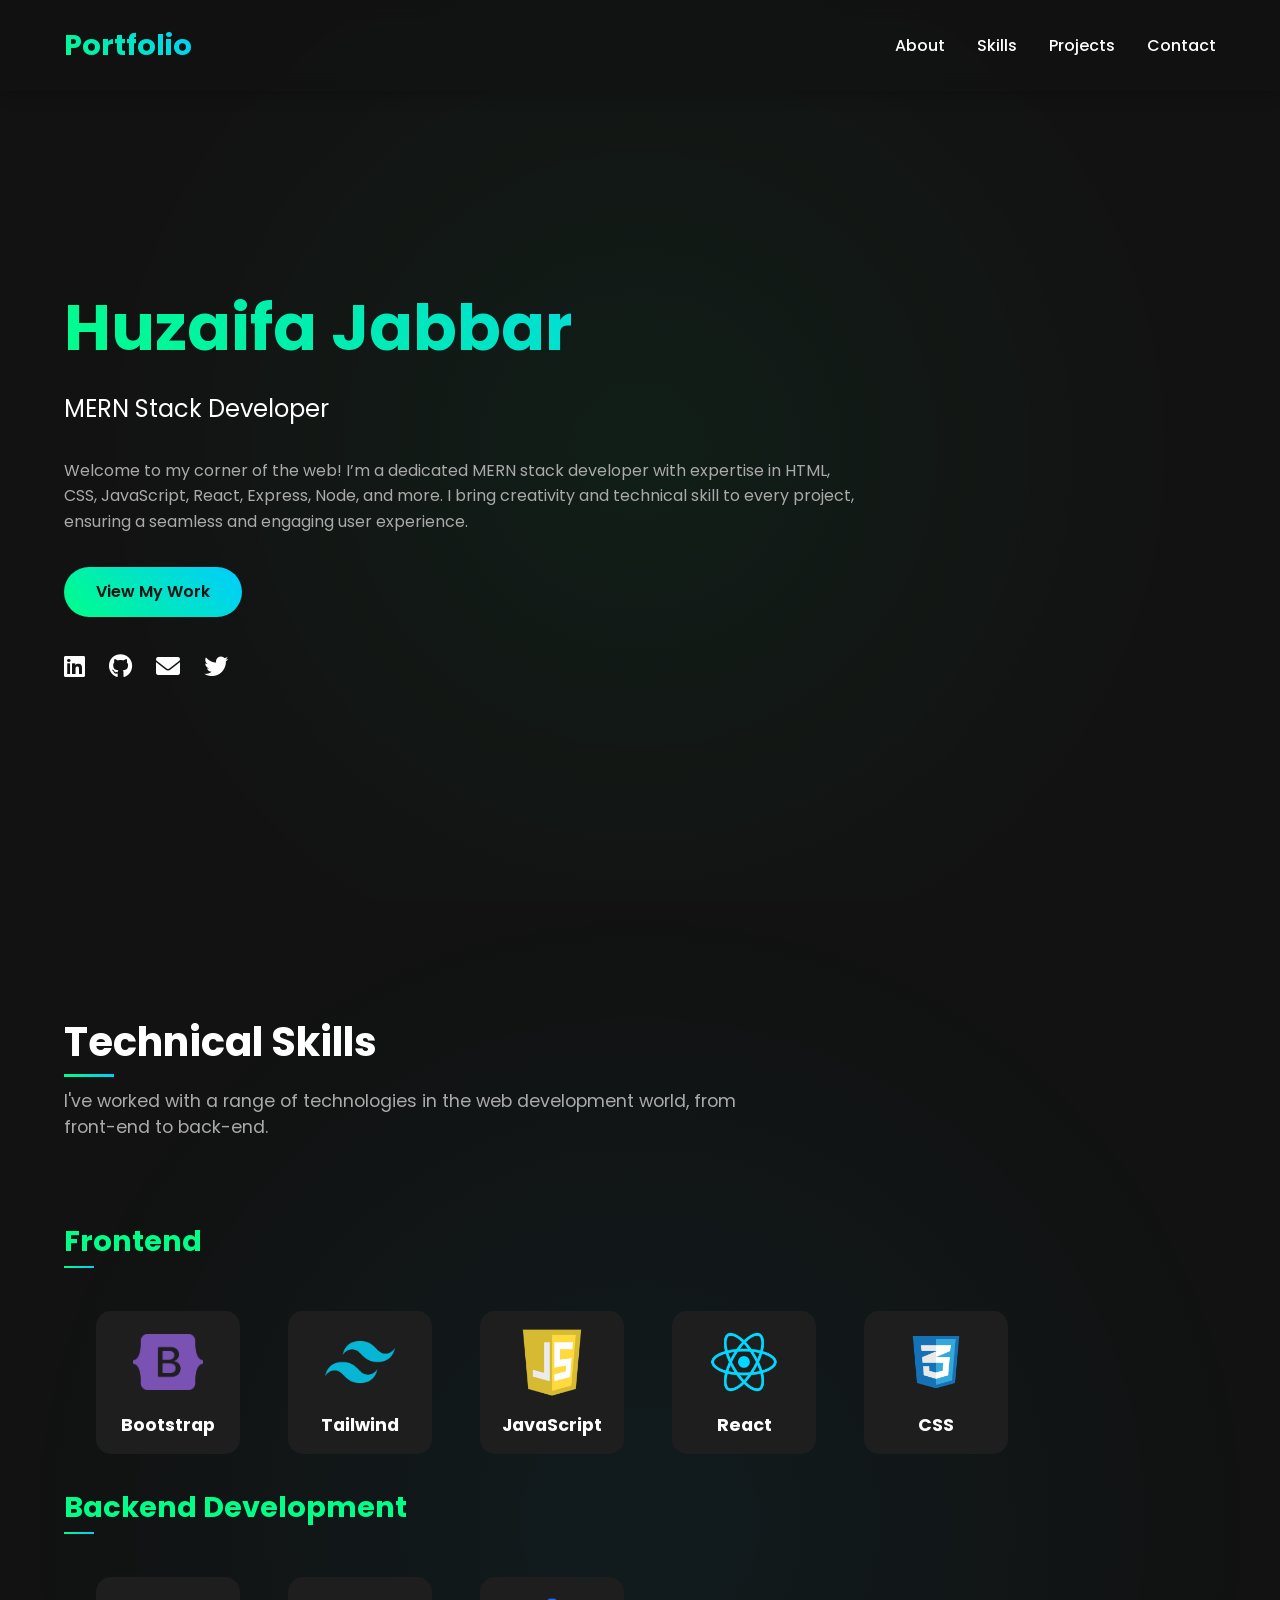
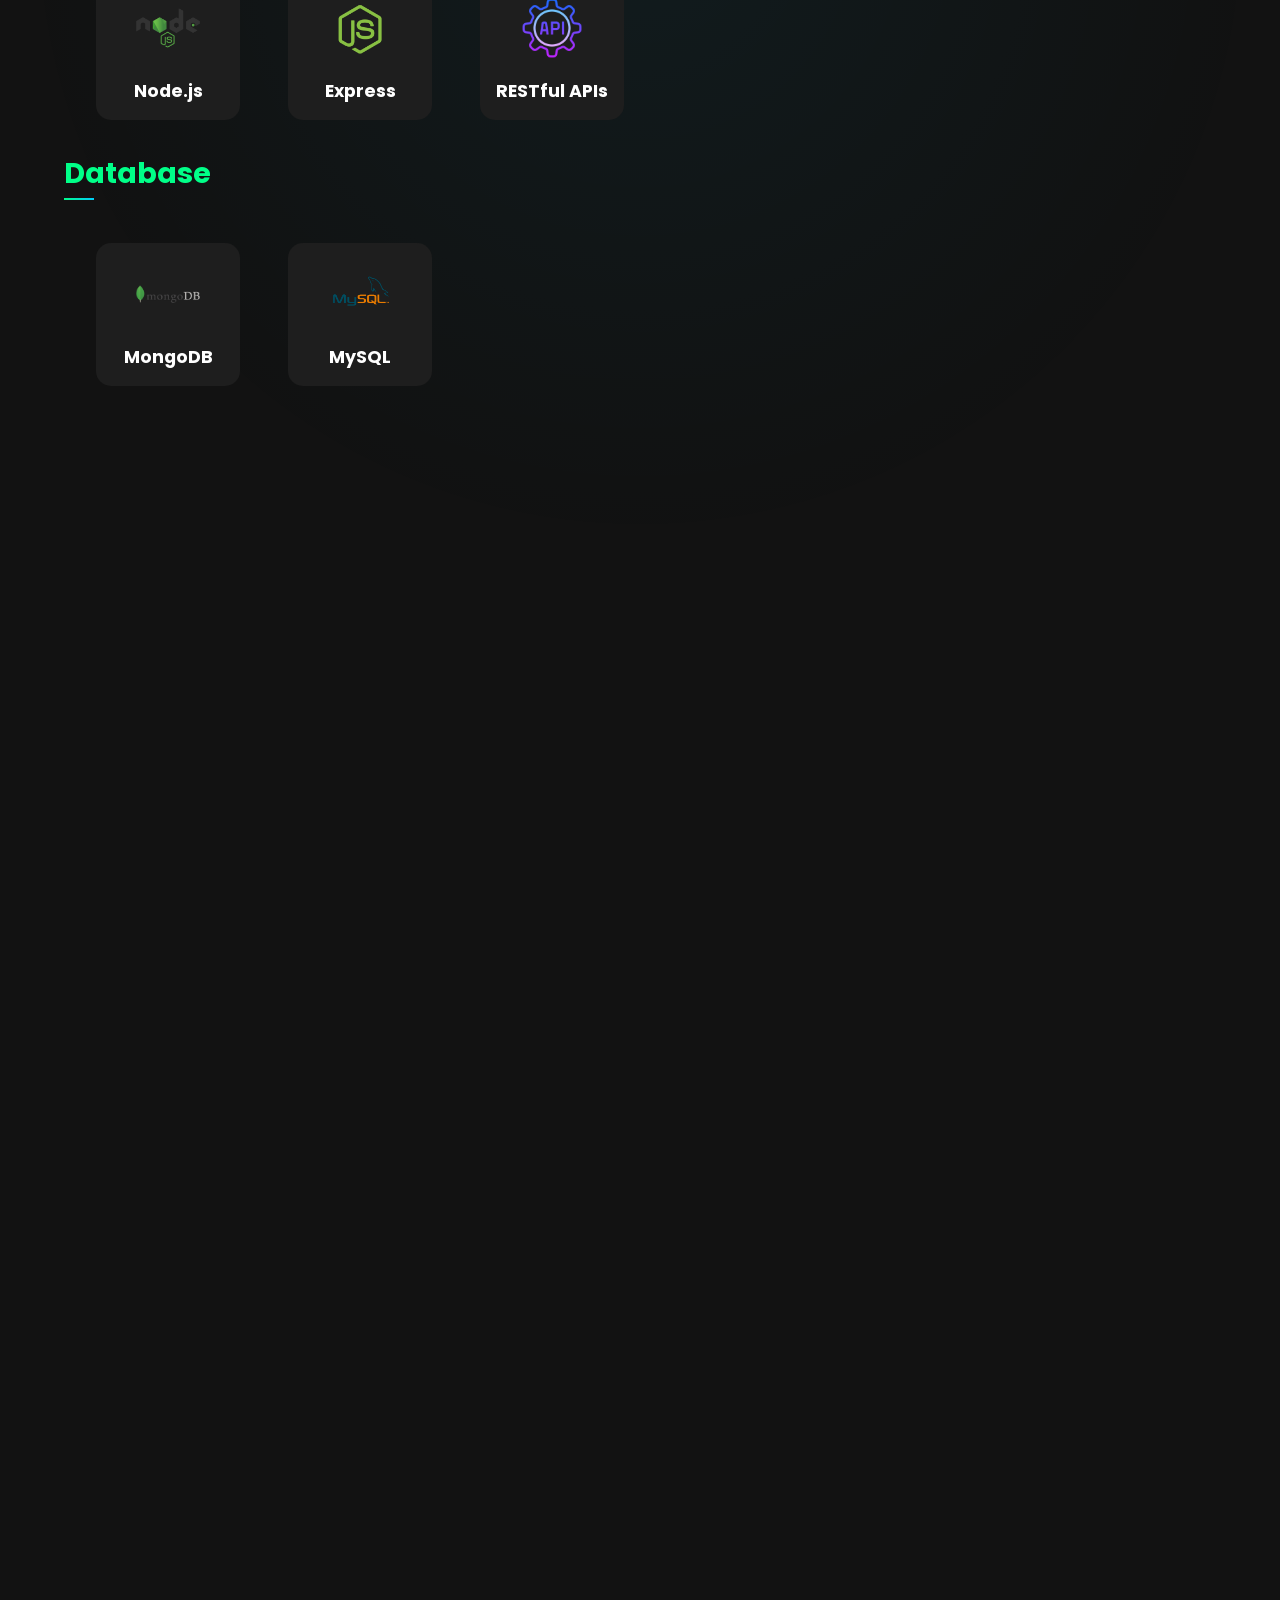
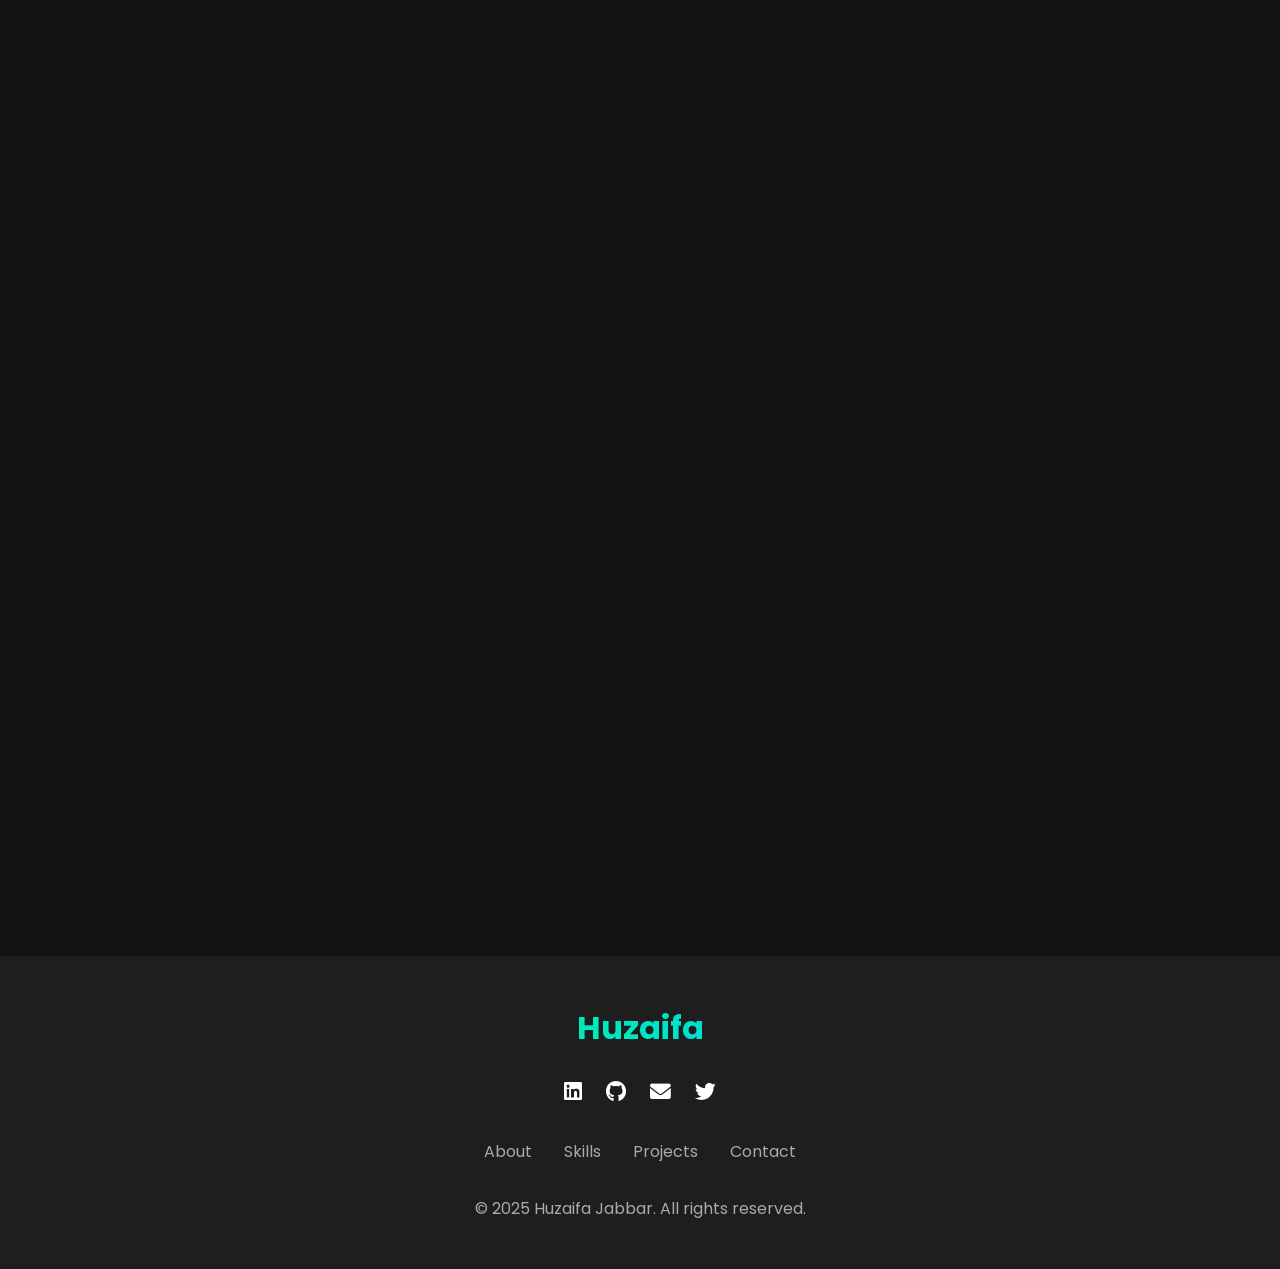
==== index.html @ cfa9f879 "Minor changes" ====
<!DOCTYPE html>
<html lang="en">
<head>
    <meta charset="UTF-8">
    <meta name="viewport" content="width=device-width, initial-scale=1.0">
    <title>Huzaifa Jabbar - Full Stack Developer</title>
    <link rel="stylesheet" href="style.css">
    <link href="https://fonts.googleapis.com/css2?family=Poppins:wght@300;400;500;600;700&display=swap" rel="stylesheet">
    <link rel="stylesheet" href="https://cdnjs.cloudflare.com/ajax/libs/font-awesome/6.0.0/css/all.min.css">

</head>
<body>
    <nav>
        <div class="logo">Portfolio</div>
        <div class="nav-links">
            <a href="#about">About</a>
            <a href="#skills">Skills</a>
            <a href="#projects">Projects</a>
            <a href="#contact">Contact</a>
        </div>
        <div class="menu-btn">
            <i class="fas fa-bars"></i>
        </div>
    </nav>

    <section class="hero">
        <div class="hero-content">
            <h1>Huzaifa Jabbar</h1>
            <p class="hero-subtitle">MERN Stack Developer</p>
            <p class="hero-text">Welcome to my corner of the web! I’m a dedicated MERN stack developer with expertise in HTML, CSS, JavaScript, React, Express, Node, and more. I bring creativity and technical skill to every project, ensuring a seamless and engaging user experience.</p>
            <div class="hero-cta">
                <a href="#projects" class="btn">View My Work</a>
            </div>
            <div class="social-links">
                <a href="#" title="LinkedIn"><i class="fab fa-linkedin"></i></a>
                <a href="https://github.com/huzaifajabbar" target="_blank" title="GitHub"><i class="fab fa-github"></i></a>
                <a href="#" title="Email"><i class="fas fa-envelope"></i></a>
                <a href="#" title="Twitter"><i class="fab fa-twitter"></i></a>
            </div>
        </div>
    </section>

    <section id="skills" class="skills">
        <h2 class="section-title">Technical Skills</h2>
        <p class="section-subtitle">I've worked with a range of technologies in the web development world, from front-end to back-end.</p>
        
        <div class="skills-categories">
            <h3 class="category-title">Frontend</h3>
            <div class="skills-grid">
                <div class="skill-card">
                    <img src="bootstrap.png" alt="Bootstrap">
                    <h3>Bootstrap</h3>
                </div>
                <div class="skill-card">
                    <img alt="tailwind" src="tailwind.png">
                    <h3>Tailwind</h3>
                </div>
                <div class="skill-card">
                    <img src="javascript.png" alt="JavaScript">
                    <h3>JavaScript</h3>
                </div>
                <div class="skill-card">
                    <img src="pngwing.com.png">
                    <h3>React</h3>
                </div>
                <div class="skill-card">
                    <img src="CSS3.png" alt="CSS">
                    <h3>CSS</h3>
                </div>
            </div>

            <h3 class="category-title">Backend Development</h3>
            <div class="skills-grid">
                <div class="skill-card">
                    <img src="node.png" alt="Node.js">
                    <h3>Node.js</h3>
                </div>
                <div class="skill-card">
                    <img src="express.png" alt="Express" >
                    <h3>Express</h3>
                </div>
                <div class="skill-card">
                    <img src="rest.png" alt="RESTful APIs" >
                    <h3>RESTful APIs</h3>
                </div>
            </div>

            <h3 class="category-title">Database</h3>
            <div class="skills-grid">
                <div class="skill-card">
                    <img src="mongo.png" alt="MongoDB">
                    <h3>MongoDB</h3>
                </div>
                <div class="skill-card">
                    <img src="mysql.png" alt="MySQL" >
                    <h3>MySQL</h3>
                </div>
            </div>
        </div>
    </section>

    <section id="projects" class="projects">
        <h2 class="section-title">Featured Projects</h2>
        <p class="section-subtitle">These are some of my favorite projects that showcase my skills and passion for web development.</p>
        
        <div class="projects-grid">
            <!-- Project 1 -->
            <div class="project-card">
                <div class="project-img">
                    <img src="wanderlust.JPG">
                </div>
                <div class="project-info">
                    <h3 class="project-title">House renting platform</h3>
                    <p class="project-description">A full-featured house listing and renting platform with user authentication, catalog, and maps integration.
                        (The server might take a minute to start on first visit)</p>
                    <div class="tech-stack">
                        <span class="tech-badge">EJS</span>
                        <span class="tech-badge">Node.js</span>
                        <span class="tech-badge">Express</span>
                        <span class="tech-badge">MongoDB</span>
                    </div>
                    <div class="project-links">
                        <a href="https://wanderlust-9s6r.onrender.com/" title="View Live"><i class="fas fa-external-link-alt"></i> Live</a>
                        <a href="https://github.com/huzaifajabbar/listing_website" title="View Code"><i class="fab fa-github"></i> Code</a>
                    </div>
                </div>
            </div>
            
            <!-- Project 2 -->
            <div class="project-card">
                <div class="project-img">
                    <img src="/api/placeholder/400/220" alt="Project 2">
                </div>
                <div class="project-info">
                    <h3 class="project-title">Task Management App</h3>
                    <p class="project-description">A collaborative task management application with real-time updates and user permission system.</p>
                    <div class="tech-stack">
                        <span class="tech-badge">React</span>
                        <span class="tech-badge">Node.js</span>
                        <span class="tech-badge">Express</span>
                        <span class="tech-badge">MySQL</span>
                    </div>
                    <div class="project-links">
                        <a href="#" title="View Live"><i class="fas fa-external-link-alt"></i> Live</a>
                        <a href="#" title="View Code"><i class="fab fa-github"></i> Code</a>
                    </div>
                </div>

            </div>
            
            <!-- Project 3 -->
            <div class="project-card">
                <div class="project-img">
                    <img src="/api/placeholder/400/220" alt="Project 3">
                </div>
                <div class="project-info">
                    <h3 class="project-title">Blog Platform</h3>
                    <p class="project-description">A content management system for bloggers with markdown support and image optimization.</p>
                    <div class="tech-stack">
                        <span class="tech-badge">JavaScript</span>
                        <span class="tech-badge">Express</span>
                        <span class="tech-badge">MongoDB</span>
                        <span class="tech-badge">EJS</span>
                    </div>
                    <div class="project-links">
                        <a href="#" title="View Live"><i class="fas fa-external-link-alt"></i> Live</a>
                        <a href="#" title="View Code"><i class="fab fa-github"></i> Code</a>
                    </div>
                </div>
            </div>
        </div>
    </section>

    <section id="contact" class="contact">
        <h2 class="section-title">Get In Touch</h2>
        <p class="section-subtitle">Feel free to reach out for collaborations, opportunities, or just a friendly chat.</p>
        
        <div class="contact-container">
            <div class="contact-form">
                <form>
                    <div class="form-group">
                        <label for="name" class="form-label">Name</label>
                        <input type="text" id="name" class="form-input" placeholder="Your Name">
                    </div>
                    <div class="form-group">
                        <label for="email" class="form-label">Email</label>
                        <input type="email" id="email" class="form-input" placeholder="Your Email">
                    </div>
                    <div class="form-group">
                        <label for="subject" class="form-label">Subject</label>
                        <input type="text" id="subject" class="form-input" placeholder="Subject">
                    </div>
                    <div class="form-group">
                        <label for="message" class="form-label">Message</label>
                        <textarea id="message" class="form-textarea" placeholder="Your Message"></textarea>
                    </div>
                    <button type="submit" class="btn">Send Message</button>
                </form>
            </div>
            
            <div class="contact-info">
                <div class="contact-item">
                    <div class="contact-icon">
                        <i class="fas fa-envelope"></i>
                    </div>
                    <div class="contact-text">
                        <h3>Email</h3>
                        <p>huzaifa.jabbar550@gmail.com</p>
                    </div>
                </div>
                <div class="contact-item">
                    <div class="contact-icon">
                        <i class="fas fa-phone"></i>
                    </div>
                    <div class="contact-text">
                        <h3>Phone</h3>
                        <p>+92 307-069-8151</p>
                    </div>
                </div>
                <div class="contact-item">
                    <div class="contact-icon">
                        <i class="fas fa-map-marker-alt"></i>
                    </div>
                    <div class="contact-text">
                        <h3>Location</h3>
                        <p>Faisalabad, Pakistan</p>
                    </div>
                </div>
            </div>
        </div>
    </section>

    <footer class="footer">
        <div class="footer-content">
            <div class="footer-logo">Huzaifa</div>
            <div class="footer-social">
                <a href="#" title="LinkedIn"><i class="fab fa-linkedin"></i></a>
                <a href="#" title="GitHub"><i class="fab fa-github"></i></a>
                <a href="#" title="Email"><i class="fas fa-envelope"></i></a>
                <a href="#" title="Twitter"><i class="fab fa-twitter"></i></a>
            </div>
            <div class="footer-nav">
                <a href="#about">About</a>
                <a href="#skills">Skills</a>
                <a href="#projects">Projects</a>
                <a href="#contact">Contact</a>
            </div>
            <p class="footer-text">&copy; 2025 Huzaifa Jabbar. All rights reserved.</p>
        </div>
    </footer>

    <div class="scroll-up">
        <i class="fas fa-arrow-up"></i>
    </div>

    <script>
        // Mobile menu toggle
        const menuBtn = document.querySelector('.menu-btn');
        const navLinks = document.querySelector('.nav-links');
        
        menuBtn.addEventListener('click', () => {
            navLinks.classList.toggle('active');
        });

        // Scroll to section
        document.querySelectorAll('a[href^="#"]').forEach(anchor => {
            anchor.addEventListener('click', function(e) {
                e.preventDefault();
                navLinks.classList.remove('active');
                
                const targetId = this.getAttribute('href');
                const targetSection = document.querySelector(targetId);
                
                if (targetSection) {
                    window.scrollTo({
                        top: targetSection.offsetTop - 80,
                        behavior: 'smooth'
                    });
                }
            });
        });

        // Scroll up button
        const scrollUpBtn = document.querySelector('.scroll-up');
        
        window.addEventListener('scroll', () => {
            if (window.pageYOffset > 300) {
                scrollUpBtn.classList.add('active');
            } else {
                scrollUpBtn.classList.remove('active');
            }
        });
        
        scrollUpBtn.addEventListener('click', () => {
            window.scrollTo({
                top: 0,
                behavior: 'smooth'
            });
        });

        // Section animations on scroll
        const sections = document.querySelectorAll('section');
        
        const observerOptions = {
            root: null,
            rootMargin: '0px',
            threshold: 0.1
        };
        
        const observer = new IntersectionObserver((entries, observer) => {
            entries.forEach(entry => {
                if (entry.isIntersecting) {
                    entry.target.classList.add('visible');
                }
            });
        }, observerOptions);
        
        sections.forEach(section => {
            observer.observe(section);
        });

        // Skill card animations
        const skillCards = document.querySelectorAll('.skill-card');
        
        skillCards.forEach((card, index) => {
            card.style.animationDelay = `${index * 0.1}s`;
        });

        // Replace placeholder images with actual skill icons
        // This would be implemented when deployed with actual icon URLs
        document.querySelectorAll('.skill-card img').forEach(img => {
            if (img.dataset.src) {
                const dataSrc = img.dataset.src;
                // In a real implementation, you would uncomment the line below
                // img.src = dataSrc;
            }
        });

        // Form submission handling
        const contactForm = document.querySelector('.contact-form form');
        
        if (contactForm) {
            contactForm.addEventListener('submit', function(e) {
                e.preventDefault();
                
                // Form validation and submission logic would go here
                alert('Thank you for your message! I will get back to you soon.');
                contactForm.reset();
            });
        }
    </script>
</body>
</html>
---- style.css ----
* {
    margin: 0;
    padding: 0;
    box-sizing: border-box;
    font-family: 'Poppins', sans-serif;
}

:root {
    --primary-color: #121212;
    --secondary-color: #1e1e1e;
    --accent-color: #00ff88;
    --secondary-accent: #00ccff;
    --text-color: #ffffff;
    --text-secondary: #aaaaaa;
}

body {
    background-color: var(--primary-color);
    color: var(--text-color);
    overflow-x: hidden;
}

section {
    opacity: 0;
    transform: translateY(30px);
    transition: opacity 0.8s ease, transform 0.8s ease;
}

section.visible {
    opacity: 1;
    transform: translateY(0);
}

.section-title {
    font-size: 2.5rem;
    margin-bottom: 1rem;
    position: relative;
    display: inline-block;
}

.section-title::after {
    content: '';
    position: absolute;
    left: 0;
    bottom: -5px;
    width: 50px;
    height: 3px;
    background: linear-gradient(45deg, var(--accent-color), var(--secondary-accent));
    transition: width 0.3s ease;
}

.section-title:hover::after {
    width: 100%;
}

.section-subtitle {
    color: var(--text-secondary);
    font-size: 1.1rem;
    margin-bottom: 3rem;
    max-width: 700px;
}

/* Navigation */
nav {
    padding: 1.5rem 5%;
    position: fixed;
    width: 100%;
    background: rgba(18, 18, 18, 0.95);
    backdrop-filter: blur(10px);
    z-index: 1000;
    display: flex;
    justify-content: space-between;
    align-items: center;
    box-shadow: 0 4px 15px rgba(0, 0, 0, 0.2);
}

.logo {
    font-size: 1.8rem;
    font-weight: 700;
    background: linear-gradient(45deg, var(--accent-color), var(--secondary-accent));
    -webkit-background-clip: text;
    -webkit-text-fill-color: transparent;
    cursor: pointer;
}

.nav-links {
    display: flex;
    gap: 2rem;
}

.nav-links a {
    color: var(--text-color);
    text-decoration: none;
    font-weight: 500;
    position: relative;
    transition: color 0.3s ease;
}

.nav-links a::after {
    content: '';
    position: absolute;
    width: 0;
    height: 2px;
    bottom: -5px;
    left: 0;
    background: linear-gradient(45deg, var(--accent-color), var(--secondary-accent));
    transition: width 0.3s ease;
}

.nav-links a:hover {
    color: var(--accent-color);
}

.nav-links a:hover::after {
    width: 100%;
}

.menu-btn {
    display: none;
    font-size: 1.5rem;
    cursor: pointer;
}

/* Hero Section */
.hero {
    min-height: 100vh;
    padding: 8rem 5% 4rem;
    display: flex;
    align-items: center;
    background: radial-gradient(circle at 50% 50%, rgba(0, 255, 136, 0.05), transparent 70%);
}

.hero-content {
    max-width: 800px;
}

.hero h1 {
    font-size: 4rem;
    margin-bottom: 1rem;
    background: linear-gradient(45deg, var(--accent-color), var(--secondary-accent));
    -webkit-background-clip: text;
    -webkit-text-fill-color: transparent;
    animation: fadeIn 1s ease forwards, slideUp 1s ease forwards;
}

.hero-subtitle {
    font-size: 1.5rem;
    margin-bottom: 2rem;
    opacity: 0;
    animation: fadeIn 1s ease forwards 0.5s, slideUp 1s ease forwards 0.5s;
}

.hero-text {
    margin-bottom: 2rem;
    line-height: 1.6;
    color: var(--text-secondary);
    opacity: 0;
    animation: fadeIn 1s ease forwards 1s, slideUp 1s ease forwards 1s;
}

.social-links {
    display: flex;
    gap: 1.5rem;
    margin-top: 2rem;
    opacity: 0;
    animation: fadeIn 1s ease forwards 1.5s, slideUp 1s ease forwards 1.5s;
}

.social-links a {
    color: var(--text-color);
    font-size: 1.5rem;
    transition: transform 0.3s ease, color 0.3s ease;
}

.social-links a:hover {
    color: var(--accent-color);
    transform: translateY(-5px);
}

.hero-cta {
    margin-top: 2rem;
    opacity: 0;
    animation: fadeIn 1s ease forwards 2s, slideUp 1s ease forwards 2s;
}

.btn {
    padding: 0.8rem 2rem;
    background: linear-gradient(45deg, var(--accent-color), var(--secondary-accent));
    border: none;
    border-radius: 30px;
    color: var(--primary-color);
    font-weight: 600;
    cursor: pointer;
    text-decoration: none;
    display: inline-block;
    transition: transform 0.3s ease, box-shadow 0.3s ease;
}

.btn:hover {
    transform: translateY(-5px);
    box-shadow: 0 10px 20px rgba(0, 255, 136, 0.3);
}

/* Skills Section */
.skills {
    padding: 7rem 5%;
    background: radial-gradient(circle at 50% 50%, rgba(0, 204, 255, 0.05), transparent 70%);
}

.skills-categories {
    margin-bottom: 3rem;
}

.category-title {
    font-size: 1.8rem;
    margin: 2rem 0 1.5rem;
    color: var(--accent-color);
    position: relative;
    display: inline-block;
}

.category-title::after {
    content: '';
    position: absolute;
    left: 0;
    bottom: -5px;
    width: 30px;
    height: 2px;
    background: linear-gradient(45deg, var(--accent-color), var(--secondary-accent));
    transition: width 0.3s ease;
}

.category-title:hover::after {
    width: 100%;
}

.skills-grid {
    display: flex;
    flex-wrap: wrap;
    gap: 1rem;
    margin-top: 1.5rem;
}


.skill-card {
    background: var(--secondary-color);
    padding: 1rem;
    border-radius: 15px;
    text-align: center;
    transition: transform 0.5s ease, box-shadow 0.5s ease;
    position: relative;
    overflow: hidden;
    width: 9rem;
    margin-left: 2rem;
}

.skill-card::before {
    content: '';
    position: absolute;
    top: 0;
    left: 0;
    width: 100%;
    height: 100%;
    background: linear-gradient(45deg, rgba(0, 255, 136, 0.15), rgba(0, 204, 255, 0.15));
    opacity: 0;
    transition: opacity 0.5s ease;
    z-index: 1;
}

.skill-card:hover {
    transform: translateY(-10px);
    box-shadow: 0 15px 30px rgba(0, 0, 0, 0.3);
}

.skill-card:hover::before {
    opacity: 1;
}

.skill-card img {
    width: 70px;
    height: 70px;
    object-fit: contain;
    transition: all 0.5s ease;
    position: relative;
    z-index: 2;
}

.skill-card:hover img {
    transform: scale(1.2);
    filter: drop-shadow(0 0 10px rgba(0, 255, 136, 0.5));
}

.skill-card h3 {
    margin-top: 0.5rem;
    font-size: 1.1rem;
    position: relative;
    z-index: 2;
}

/* Projects Section */
.projects {
    padding: 7rem 5%;
    background: radial-gradient(circle at 50% 50%, rgba(0, 255, 136, 0.05), transparent 70%);
}

.projects-grid {
    display: grid;
    grid-template-columns: repeat(auto-fit, minmax(350px, 1fr));
    gap: 2.5rem;
    margin-top: 3rem;
}

.project-card {
    background: var(--secondary-color);
    border-radius: 15px;
    overflow: hidden;
    position: relative;
    transition: transform 0.5s ease, box-shadow 0.5s ease;
    height: 100%;
}

.project-card:hover {
    transform: translateY(-15px);
    box-shadow: 0 20px 40px rgba(0, 0, 0, 0.4);
}

.project-img {
    width: 100%;
    height: 220px;
    object-fit: cover;
    transition: transform 0.5s ease;
    position: relative;
    background-color: #333;
    display: flex;
    align-items: center;
    justify-content: center;
    overflow: hidden;
}

.project-img img {
    width: 100%;
    height: 100%;
    object-fit: cover;
    transition: transform 0.5s ease;
}

.project-card:hover .project-img img {
    transform: scale(1.1);
}

.project-info {
    padding: 1.8rem;
}

.project-title {
    font-size: 1.5rem;
    margin-bottom: 1rem;
    position: relative;
}

.project-title::after {
    content: '';
    position: absolute;
    left: 0;
    bottom: -5px;
    width: 30px;
    height: 2px;
    background: linear-gradient(45deg, var(--accent-color), var(--secondary-accent));
    transition: width 0.3s ease;
}

.project-card:hover .project-title::after {
    width: 100%;
}

.project-description {
    color: var(--text-secondary);
    margin-bottom: 1.5rem;
    line-height: 1.6;
}

.tech-stack {
    display: flex;
    flex-wrap: wrap;
    gap: 0.8rem;
    margin-top: 1.5rem;
}

.tech-badge {
    padding: 0.3rem 0.8rem;
    background: rgba(0, 255, 136, 0.1);
    border-radius: 20px;
    font-size: 0.8rem;
    color: var(--accent-color);
    transition: background 0.3s ease, transform 0.3s ease;
}

.tech-badge:hover {
    background: rgba(0, 255, 136, 0.2);
    transform: translateY(-3px);
}

.project-links {
    display: flex;
    gap: 1rem;
    margin-top: 1.5rem;
}

.project-links a {
    color: var(--text-color);
    text-decoration: none;
    font-size: 1.1rem;
    transition: color 0.3s ease, transform 0.3s ease;
}

.project-links a:hover {
    color: var(--accent-color);
    transform: translateY(-3px);
}

/* Contact Section */
.contact {
    padding: 7rem 5%;
    background: radial-gradient(circle at 50% 50%, rgba(0, 204, 255, 0.05), transparent 70%);
}

.contact-container {
    display: grid;
    grid-template-columns: repeat(auto-fit, minmax(300px, 1fr));
    gap: 3rem;
    margin-top: 3rem;
}

.contact-form {
    background: var(--secondary-color);
    padding: 2rem;
    border-radius: 15px;
    transition: transform 0.3s ease, box-shadow 0.3s ease;
}

.contact-form:hover {
    transform: translateY(-10px);
    box-shadow: 0 15px 30px rgba(0, 0, 0, 0.3);
}

.form-group {
    margin-bottom: 1.5rem;
}

.form-label {
    display: block;
    margin-bottom: 0.5rem;
    color: var(--text-secondary);
}

.form-input,
.form-textarea {
    width: 100%;
    padding: 0.8rem 1rem;
    background: rgba(255, 255, 255, 0.05);
    border: 1px solid rgba(255, 255, 255, 0.1);
    border-radius: 8px;
    color: var(--text-color);
    transition: border-color 0.3s ease, box-shadow 0.3s ease;
}

.form-input:focus,
.form-textarea:focus {
    outline: none;
    border-color: var(--accent-color);
    box-shadow: 0 0 0 2px rgba(0, 255, 136, 0.2);
}

.form-textarea {
    resize: vertical;
    min-height: 150px;
}

.contact-info {
    display: flex;
    flex-direction: column;
    gap: 2rem;
}

.contact-item {
    display: flex;
    align-items: flex-start;
    gap: 1.5rem;
    transition: transform 0.3s ease;
}

.contact-item:hover {
    transform: translateX(10px);
}

.contact-icon {
    width: 50px;
    height: 50px;
    background: var(--secondary-color);
    border-radius: 50%;
    display: flex;
    align-items: center;
    justify-content: center;
    transition: all 0.3s ease;
}

.contact-item:hover .contact-icon {
    background: linear-gradient(45deg, var(--accent-color), var(--secondary-accent));
    box-shadow: 0 0 20px rgba(0, 255, 136, 0.3);
}

.contact-icon i {
    font-size: 1.5rem;
    color: var(--text-color);
    transition: color 0.3s ease;
}

.contact-item:hover .contact-icon i {
    color: var(--primary-color);
}

.contact-text h3 {
    font-size: 1.3rem;
    margin-bottom: 0.5rem;
}

.contact-text p {
    color: var(--text-secondary);
}

/* Footer */
.footer {
    padding: 3rem 5%;
    background: var(--secondary-color);
    text-align: center;
}

.footer-content {
    max-width: 600px;
    margin: 0 auto;
}

.footer-logo {
    font-size: 2rem;
    font-weight: 700;
    background: linear-gradient(45deg, var(--accent-color), var(--secondary-accent));
    -webkit-background-clip: text;
    -webkit-text-fill-color: transparent;
    margin-bottom: 1.5rem;
}

.footer-social {
    display: flex;
    justify-content: center;
    gap: 1.5rem;
    margin-bottom: 2rem;
}

.footer-social a {
    color: var(--text-color);
    font-size: 1.3rem;
    transition: color 0.3s ease, transform 0.3s ease;
}

.footer-social a:hover {
    color: var(--accent-color);
    transform: translateY(-5px);
}

.footer-nav {
    display: flex;
    justify-content: center;
    gap: 2rem;
    margin-bottom: 2rem;
}

.footer-nav a {
    color: var(--text-secondary);
    text-decoration: none;
    transition: color 0.3s ease;
}

.footer-nav a:hover {
    color: var(--accent-color);
}

.footer-text {
    color: var(--text-secondary);
}

/* Overlay */
.overlay {
    position: fixed;
    top: 0;
    left: 0;
    width: 100%;
    height: 100%;
    background: rgba(0, 0, 0, 0.8);
    display: flex;
    align-items: center;
    justify-content: center;
    z-index: 2000;
    opacity: 0;
    pointer-events: none;
    transition: opacity 0.3s ease;
}

.overlay.active {
    opacity: 1;
    pointer-events: all;
}

.overlay-content {
    width: 90%;
    max-width: 900px;
    background: var(--secondary-color);
    border-radius: 15px;
    overflow: hidden;
    position: relative;
    transform: scale(0.9);
    transition: transform 0.3s ease;
}

.overlay.active .overlay-content {
    transform: scale(1);
}

.overlay-close {
    position: absolute;
    top: 15px;
    right: 15px;
    background: none;
    border: none;
    color: var(--text-color);
    font-size: 1.5rem;
    cursor: pointer;
    z-index: 1;
}

.overlay-close:hover {
    color: var(--accent-color);
}

/* Scroll up button */
.scroll-up {
    position: fixed;
    bottom: 30px;
    right: 30px;
    width: 50px;
    height: 50px;
    background: linear-gradient(45deg, var(--accent-color), var(--secondary-accent));
    border-radius: 50%;
    display: flex;
    align-items: center;
    justify-content: center;
    color: var(--primary-color);
    font-size: 1.5rem;
    cursor: pointer;
    z-index: 999;
    opacity: 0;
    pointer-events: none;
    transition: opacity 0.3s ease, transform 0.3s ease;
    box-shadow: 0 5px 15px rgba(0, 255, 136, 0.3);
}

.scroll-up.active {
    opacity: 1;
    pointer-events: all;
}

.scroll-up:hover {
    transform: translateY(-5px);
}

/* Animations */
@keyframes fadeIn {
    from { opacity: 0; }
    to { opacity: 1; }
}

@keyframes slideUp {
    from { transform: translateY(30px); }
    to { transform: translateY(0); }
}

@keyframes slideDown {
    from { transform: translateY(-30px); }
    to { transform: translateY(0); }
}

@keyframes slideLeft {
    from { transform: translateX(30px); }
    to { transform: translateX(0); }
}

@keyframes slideRight {
    from { transform: translateX(-30px); }
    to { transform: translateX(0); }
}

@keyframes scale {
    from { transform: scale(0.9); }
    to { transform: scale(1); }
}

@keyframes rotate {
    from { transform: rotate(0deg); }
    to { transform: rotate(360deg); }
}

/* Responsive Styles */
@media (max-width: 768px) {
    .nav-links {
        display: none;
        position: absolute;
        top: 80px;
        left: 0;
        width: 100%;
        background: var(--secondary-color);
        padding: 1.5rem;
        flex-direction: column;
        align-items: center;
        box-shadow: 0 10px 20px rgba(0, 0, 0, 0.2);
        transition: transform 0.3s ease, opacity 0.3s ease;
        transform: translateY(-10px);
        opacity: 0;
    }

    .nav-links.active {
        display: flex;
        transform: translateY(0);
        opacity: 1;
    }

    .menu-btn {
        display: block;
    }

    .hero h1 {
        font-size: 3rem;
    }

    .hero-subtitle {
        font-size: 1.2rem;
    }

    .section-title {
        font-size: 2rem;
    }

    .skills-grid {
        grid-template-columns: repeat(auto-fit, minmax(120px, 1fr));
    }

    .project-card {
        min-height: 400px;
    }
}

@media (max-width: 480px) {
    .hero h1 {
        font-size: 2.5rem;
    }

    .hero-subtitle {
        font-size: 1rem;
    }

    .section-title {
        font-size: 1.8rem;
    }

    .skills-grid {
        grid-template-columns: repeat(auto-fit, minmax(100px, 1fr));
    }

    .project-img {
        height: 180px;
    }

    .project-title {
        font-size: 1.3rem;
    }

    .contact-item {
        flex-direction: column;
        align-items: flex-start;
    }
}
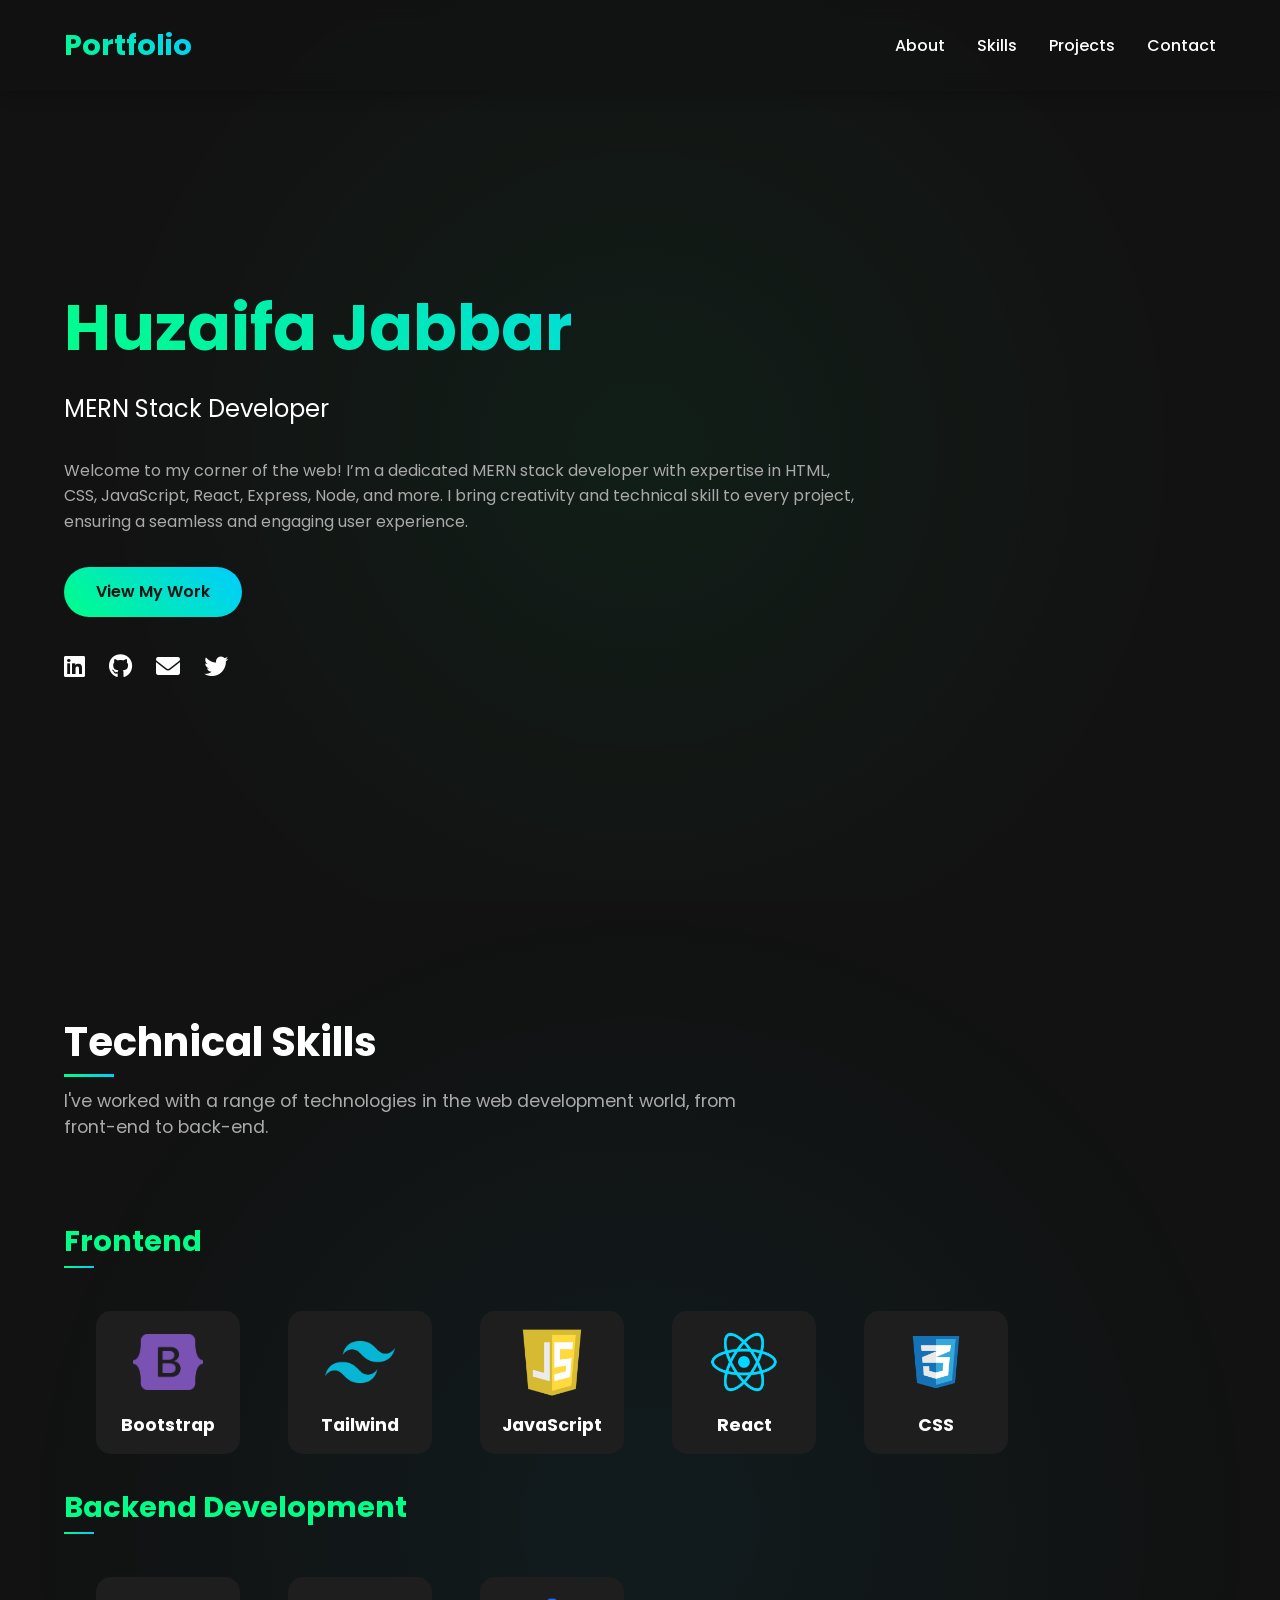
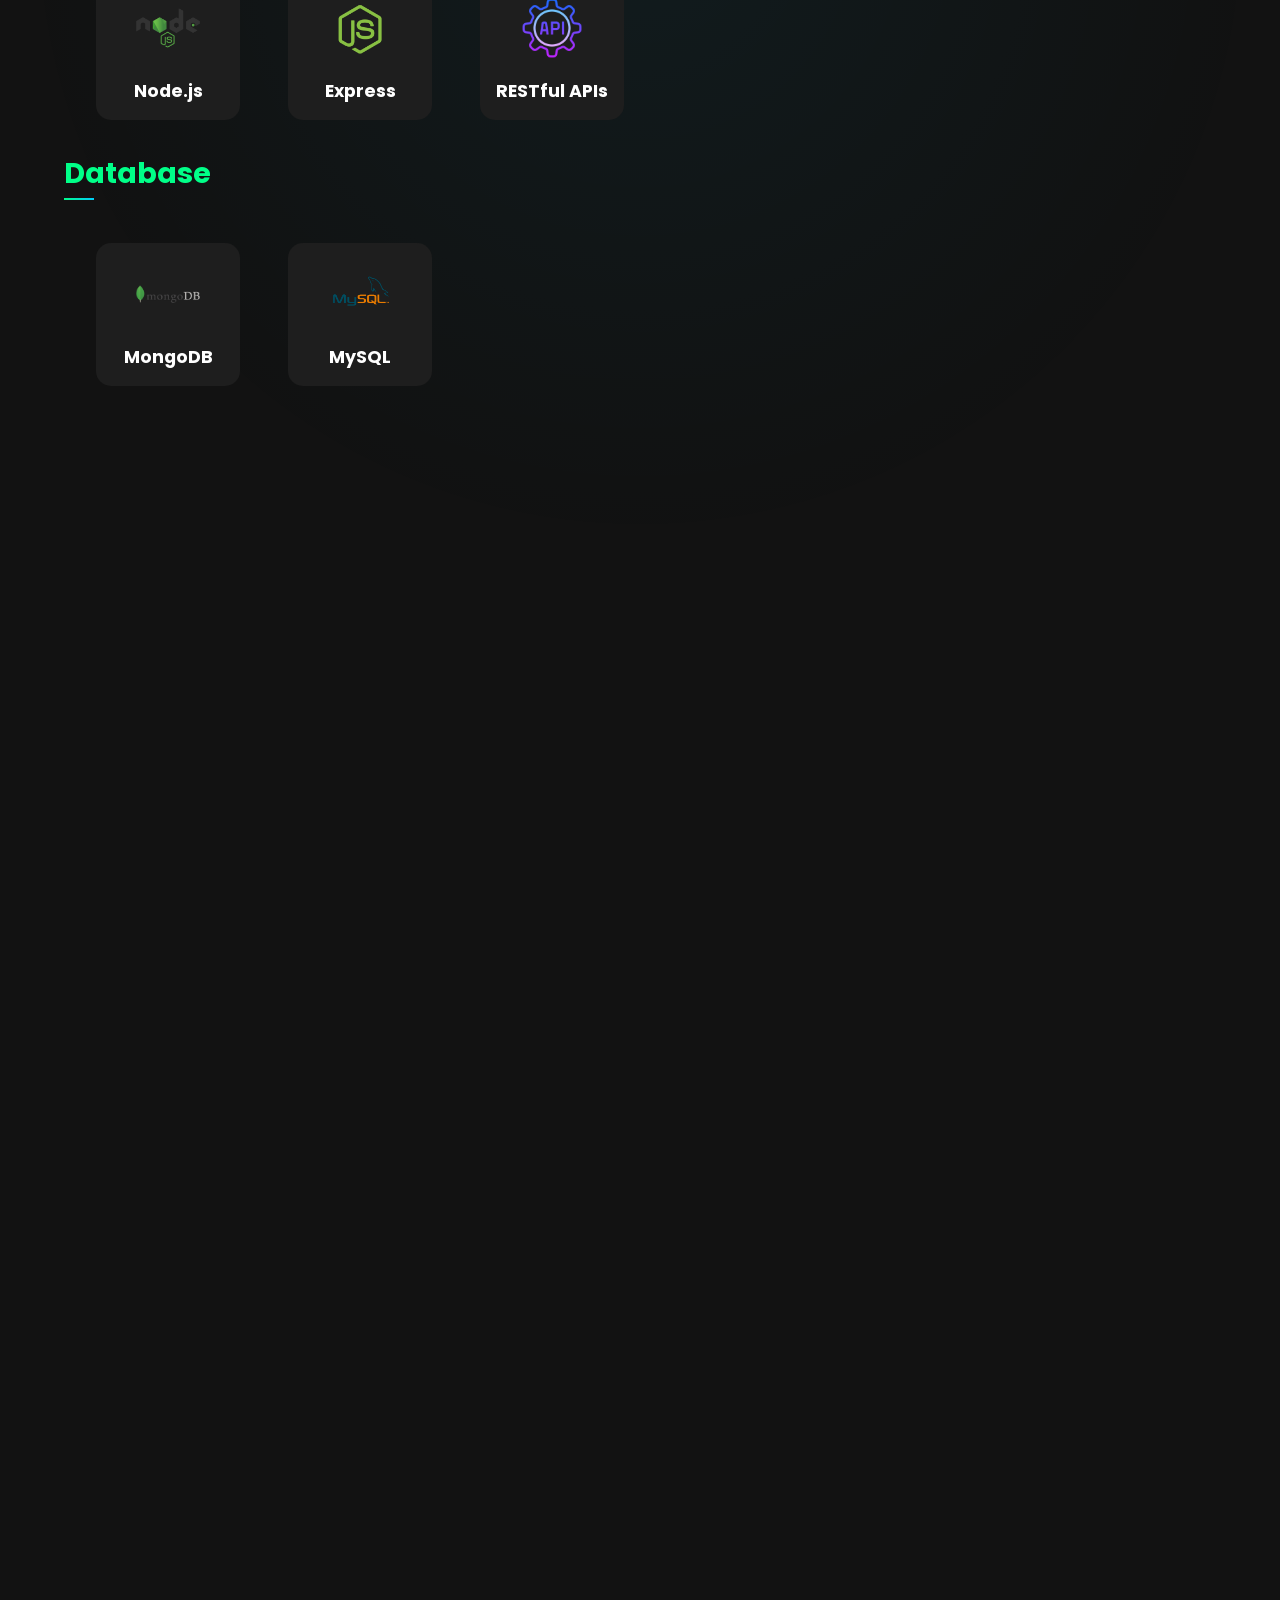
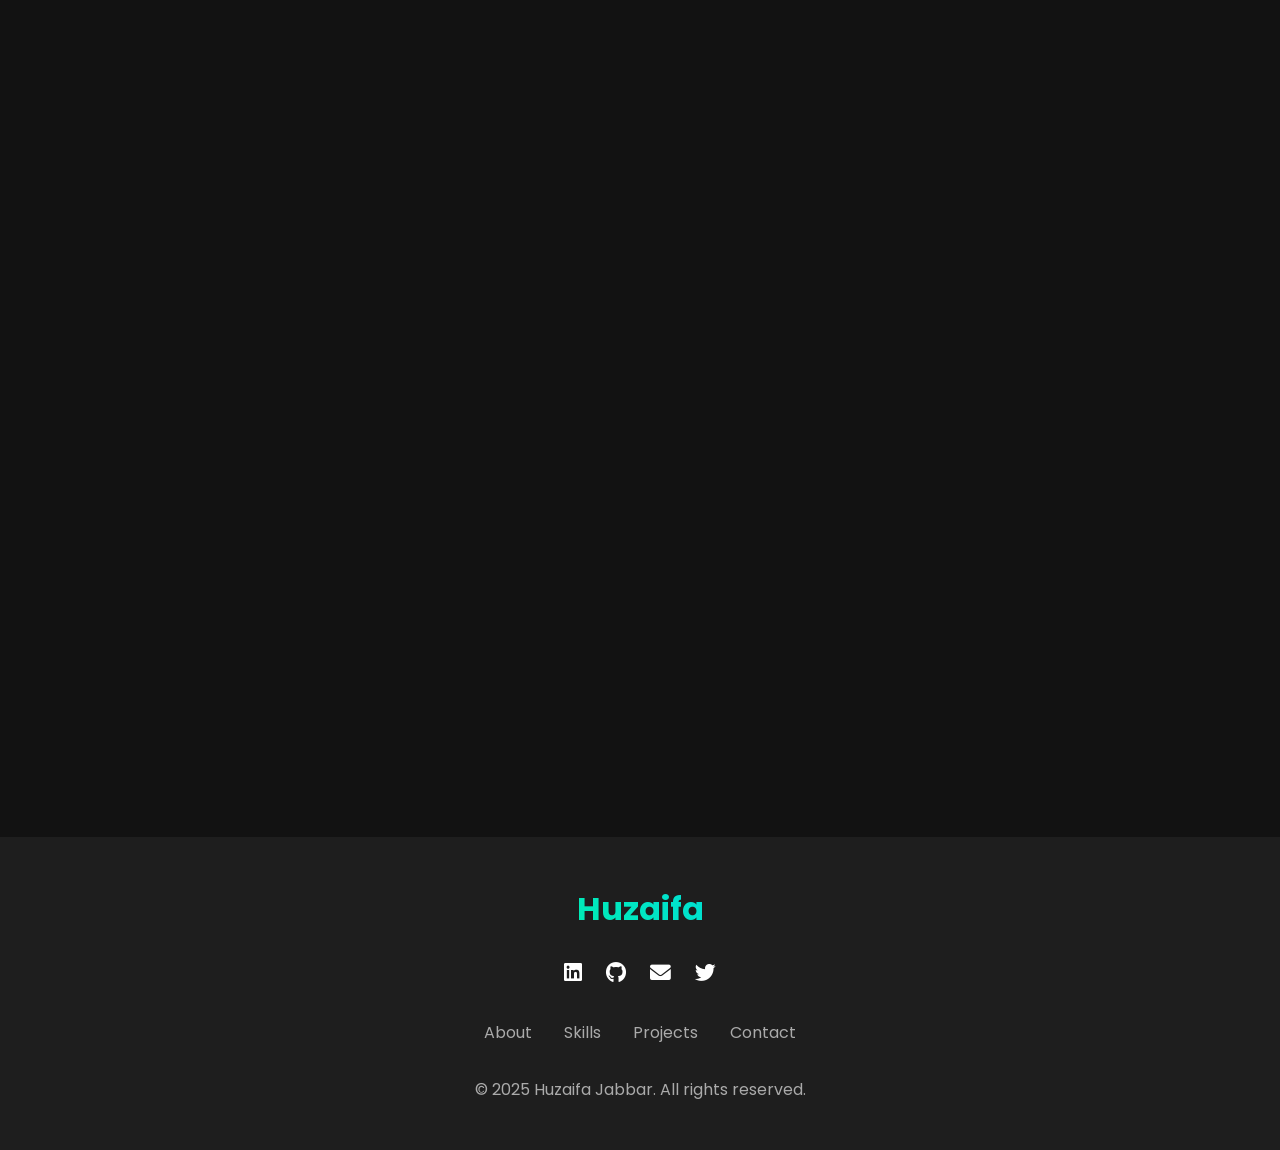
==== commit 43aa559c: "Responsive adjustment" ====
--- a/index.html
+++ b/index.html
@@ -103,72 +103,34 @@
         <h2 class="section-title">Featured Projects</h2>
         <p class="section-subtitle">These are some of my favorite projects that showcase my skills and passion for web development.</p>
         
-        <div class="projects-grid">
-            <!-- Project 1 -->
-            <div class="project-card">
-                <div class="project-img">
-                    <img src="wanderlust.JPG">
-                </div>
-                <div class="project-info">
-                    <h3 class="project-title">House renting platform</h3>
-                    <p class="project-description">A full-featured house listing and renting platform with user authentication, catalog, and maps integration.
-                        (The server might take a minute to start on first visit)</p>
-                    <div class="tech-stack">
-                        <span class="tech-badge">EJS</span>
-                        <span class="tech-badge">Node.js</span>
-                        <span class="tech-badge">Express</span>
-                        <span class="tech-badge">MongoDB</span>
-                    </div>
-                    <div class="project-links">
-                        <a href="https://wanderlust-9s6r.onrender.com/" title="View Live"><i class="fas fa-external-link-alt"></i> Live</a>
-                        <a href="https://github.com/huzaifajabbar/listing_website" title="View Code"><i class="fab fa-github"></i> Code</a>
-                    </div>
-                </div>
-            </div>
-            
-            <!-- Project 2 -->
-            <div class="project-card">
-                <div class="project-img">
-                    <img src="/api/placeholder/400/220" alt="Project 2">
-                </div>
-                <div class="project-info">
-                    <h3 class="project-title">Task Management App</h3>
-                    <p class="project-description">A collaborative task management application with real-time updates and user permission system.</p>
-                    <div class="tech-stack">
-                        <span class="tech-badge">React</span>
-                        <span class="tech-badge">Node.js</span>
-                        <span class="tech-badge">Express</span>
-                        <span class="tech-badge">MySQL</span>
-                    </div>
-                    <div class="project-links">
-                        <a href="#" title="View Live"><i class="fas fa-external-link-alt"></i> Live</a>
-                        <a href="#" title="View Code"><i class="fab fa-github"></i> Code</a>
-                    </div>
-                </div>
-
-            </div>
-            
-            <!-- Project 3 -->
-            <div class="project-card">
-                <div class="project-img">
-                    <img src="/api/placeholder/400/220" alt="Project 3">
-                </div>
-                <div class="project-info">
-                    <h3 class="project-title">Blog Platform</h3>
-                    <p class="project-description">A content management system for bloggers with markdown support and image optimization.</p>
-                    <div class="tech-stack">
-                        <span class="tech-badge">JavaScript</span>
-                        <span class="tech-badge">Express</span>
-                        <span class="tech-badge">MongoDB</span>
-                        <span class="tech-badge">EJS</span>
-                    </div>
-                    <div class="project-links">
-                        <a href="#" title="View Live"><i class="fas fa-external-link-alt"></i> Live</a>
-                        <a href="#" title="View Code"><i class="fab fa-github"></i> Code</a>
-                    </div>
-                </div>
-            </div>
-        </div>
+        <!-- Project 1 -->
+        <div class="project-container">
+            <div class="project-carousel">
+                <div class="carousel-images">
+                    <img src="wanderlust.JPG" alt="Project 1">
+                    <img src="placeholder.jpg" alt="Project 1">
+                    <img src="placeholder2.jpg" alt="Project 1">
+                </div>
+                <button class="carousel-arrow left"><i class="fas fa-chevron-left"></i></button>
+                <button class="carousel-arrow right"><i class="fas fa-chevron-right"></i></button>
+            </div>
+            <div class="project-details">
+                <h3 class="project-title">House renting platform</h3>
+                <p class="project-description">A full-featured house listing and renting platform with user authentication, catalog, and maps integration.</p>
+                <div class="tech-stack">
+                    <span class="tech-badge">EJS</span>
+                    <span class="tech-badge">Node.js</span>
+                    <span class="tech-badge">Express</span>
+                    <span class="tech-badge">MongoDB</span>
+                </div>
+                <div class="project-links">
+                    <a href="https://wanderlust-9s6r.onrender.com/" title="View Live"><i class="fas fa-external-link-alt"></i> Live</a>
+                    <a href="https://github.com/huzaifajabbar/listing_website" title="View Code"><i class="fab fa-github"></i> Code</a>
+                </div>
+            </div>
+        </div>
+    
+        <!-- Repeat for other projects -->
     </section>
 
     <section id="contact" class="contact">
@@ -253,101 +215,6 @@
         <i class="fas fa-arrow-up"></i>
     </div>
 
-    <script>
-        // Mobile menu toggle
-        const menuBtn = document.querySelector('.menu-btn');
-        const navLinks = document.querySelector('.nav-links');
-        
-        menuBtn.addEventListener('click', () => {
-            navLinks.classList.toggle('active');
-        });
-
-        // Scroll to section
-        document.querySelectorAll('a[href^="#"]').forEach(anchor => {
-            anchor.addEventListener('click', function(e) {
-                e.preventDefault();
-                navLinks.classList.remove('active');
-                
-                const targetId = this.getAttribute('href');
-                const targetSection = document.querySelector(targetId);
-                
-                if (targetSection) {
-                    window.scrollTo({
-                        top: targetSection.offsetTop - 80,
-                        behavior: 'smooth'
-                    });
-                }
-            });
-        });
-
-        // Scroll up button
-        const scrollUpBtn = document.querySelector('.scroll-up');
-        
-        window.addEventListener('scroll', () => {
-            if (window.pageYOffset > 300) {
-                scrollUpBtn.classList.add('active');
-            } else {
-                scrollUpBtn.classList.remove('active');
-            }
-        });
-        
-        scrollUpBtn.addEventListener('click', () => {
-            window.scrollTo({
-                top: 0,
-                behavior: 'smooth'
-            });
-        });
-
-        // Section animations on scroll
-        const sections = document.querySelectorAll('section');
-        
-        const observerOptions = {
-            root: null,
-            rootMargin: '0px',
-            threshold: 0.1
-        };
-        
-        const observer = new IntersectionObserver((entries, observer) => {
-            entries.forEach(entry => {
-                if (entry.isIntersecting) {
-                    entry.target.classList.add('visible');
-                }
-            });
-        }, observerOptions);
-        
-        sections.forEach(section => {
-            observer.observe(section);
-        });
-
-        // Skill card animations
-        const skillCards = document.querySelectorAll('.skill-card');
-        
-        skillCards.forEach((card, index) => {
-            card.style.animationDelay = `${index * 0.1}s`;
-        });
-
-        // Replace placeholder images with actual skill icons
-        // This would be implemented when deployed with actual icon URLs
-        document.querySelectorAll('.skill-card img').forEach(img => {
-            if (img.dataset.src) {
-                const dataSrc = img.dataset.src;
-                // In a real implementation, you would uncomment the line below
-                // img.src = dataSrc;
-            }
-        });
-
-        // Form submission handling
-        const contactForm = document.querySelector('.contact-form form');
-        
-        if (contactForm) {
-            contactForm.addEventListener('submit', function(e) {
-                e.preventDefault();
-                
-                // Form validation and submission logic would go here
-                alert('Thank you for your message! I will get back to you soon.');
-                contactForm.reset();
-            });
-        }
-    </script>
+<script src="script.js"></script>
 </body>
 </html>
--- a/style.css
+++ b/style.css
@@ -302,6 +302,115 @@
     padding: 7rem 5%;
     background: radial-gradient(circle at 50% 50%, rgba(0, 255, 136, 0.05), transparent 70%);
 }
+
+/* Projects Section */
+.project-container {
+    display: flex;
+    gap: 2rem;
+    margin: 4rem 0;
+    opacity: 0;
+    transform: translateY(30px);
+    transition: all 0.6s ease;
+}
+
+.project-container.visible {
+    opacity: 1;
+    transform: translateY(0);
+}
+
+.project-carousel {
+    flex: 1;
+    position: relative;
+    max-width: 600px;
+    border-radius: 15px;
+    overflow: hidden;
+}
+
+.carousel-images {
+    display: flex;
+    overflow-x: auto;
+    scroll-behavior: smooth;
+    scroll-snap-type: x mandatory;
+    height: 400px;
+    -ms-overflow-style: none;
+    scrollbar-width: none;
+}
+
+.carousel-images::-webkit-scrollbar {
+    display: none;
+}
+
+.carousel-images img {
+    flex: 0 0 100%;
+    scroll-snap-align: start;
+    object-fit: cover;
+    transition: transform 0.3s ease;
+}
+
+.carousel-arrow {
+    position: absolute;
+    top: 50%;
+    transform: translateY(-50%);
+    background: rgba(0, 0, 0, 0.5);
+    border: none;
+    color: white;
+    padding: 1rem;
+    cursor: pointer;
+    border-radius: 50%;
+    width: 40px;
+    height: 40px;
+    display: flex;
+    align-items: center;
+    justify-content: center;
+    transition: all 0.3s ease;
+}
+
+.carousel-arrow:hover {
+    background: var(--accent-color);
+    transform: translateY(-50%) scale(1.1);
+}
+
+.carousel-arrow.left { left: 1rem; }
+.carousel-arrow.right { right: 1rem; }
+
+.project-details {
+    flex: 1;
+    padding: 1rem;
+    max-width: 500px;
+}
+
+@media (max-width: 768px) {
+    .project-container {
+        flex-direction: column;
+    }
+
+    .skill-card img {
+        height: 30px;
+        width: 30px;
+    }
+
+    .skill-card {
+        height: 75px;
+        width: 75px;
+    }
+
+    .skill-card h3 {
+        font-size: 0.5rem;
+    }
+    
+    .carousel-images {
+        height: 300px;
+    }
+    
+    .project-details {
+        order: -1;
+    }
+}
+
+/* Add animation delays */
+.project-container:nth-child(1) { transition-delay: 0.2s; }
+.project-container:nth-child(2) { transition-delay: 0.4s; }
+.project-container:nth-child(3) { transition-delay: 0.6s; }
 
 .projects-grid {
     display: grid;
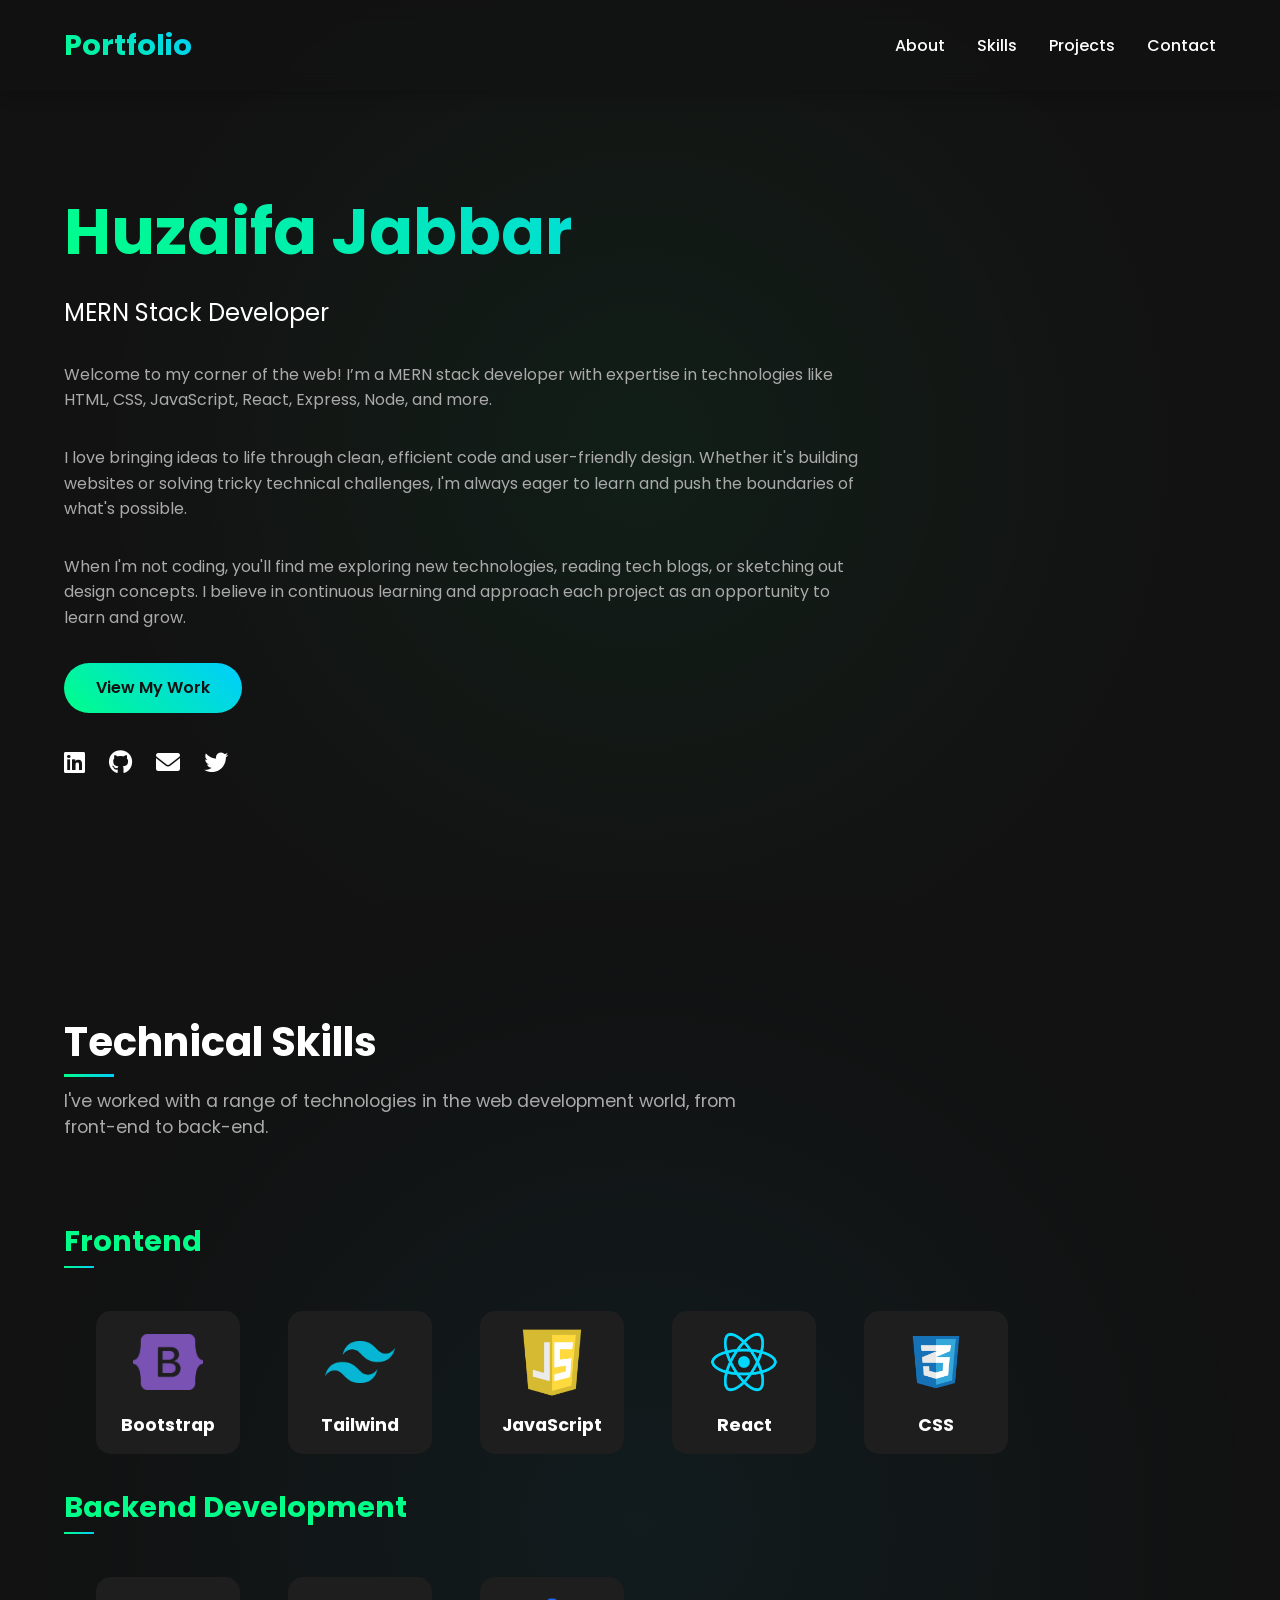
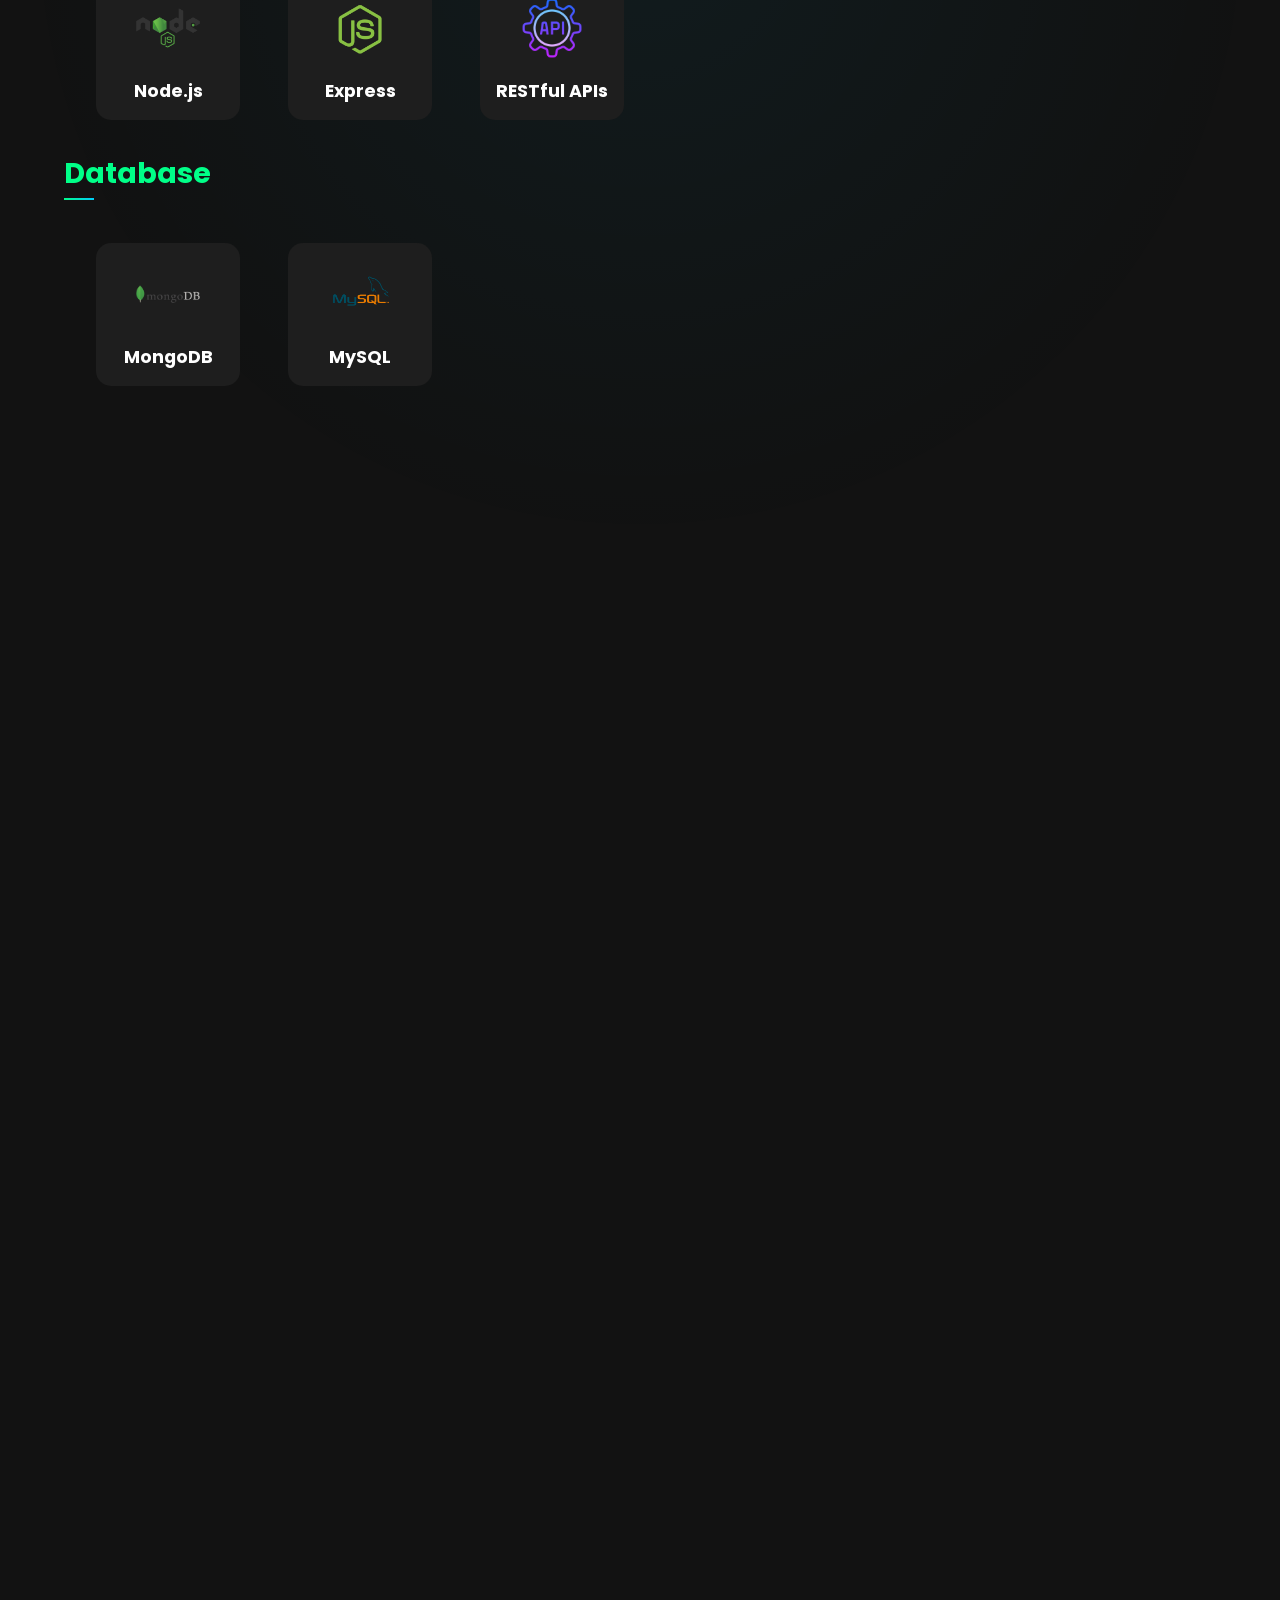
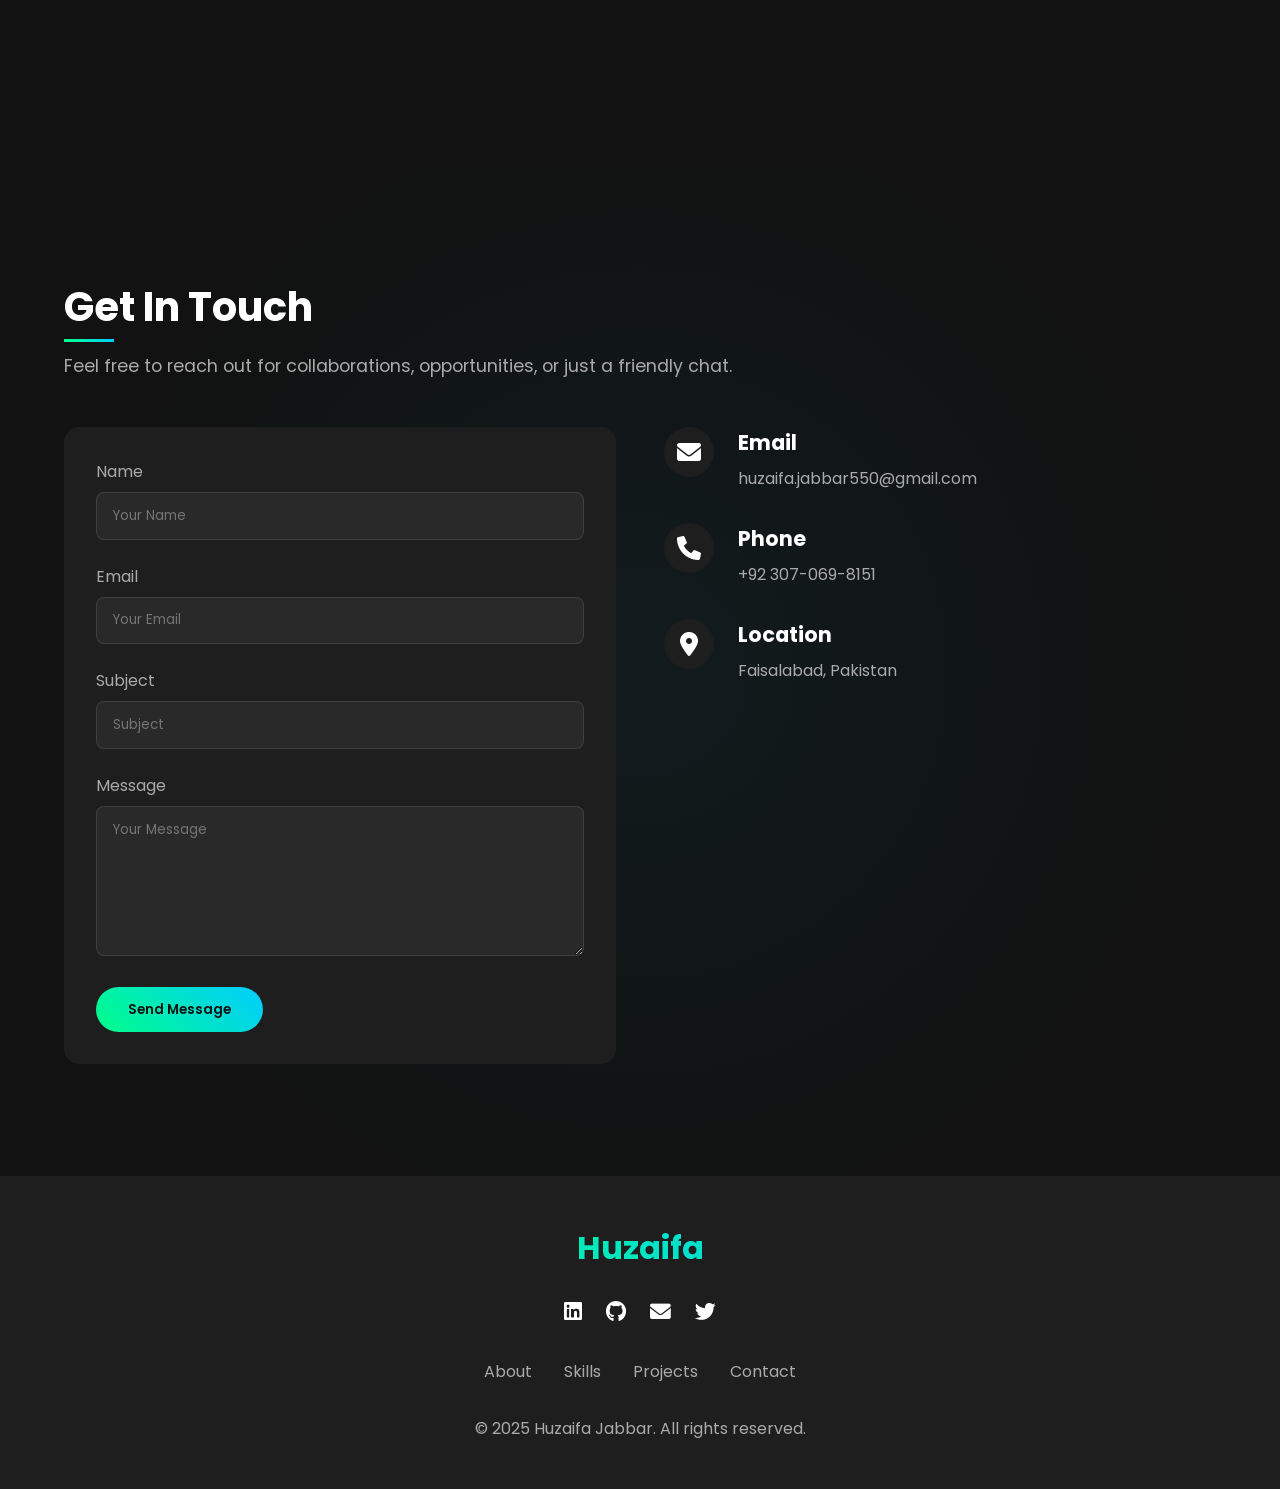
==== commit 5a4d7329: "Changes" ====
--- a/index.html
+++ b/index.html
@@ -1,220 +1,331 @@
 <!DOCTYPE html>
 <html lang="en">
-<head>
-    <meta charset="UTF-8">
-    <meta name="viewport" content="width=device-width, initial-scale=1.0">
+  <head>
+    <meta charset="UTF-8" />
+    <meta name="viewport" content="width=device-width, initial-scale=1.0" />
     <title>Huzaifa Jabbar - Full Stack Developer</title>
-    <link rel="stylesheet" href="style.css">
-    <link href="https://fonts.googleapis.com/css2?family=Poppins:wght@300;400;500;600;700&display=swap" rel="stylesheet">
-    <link rel="stylesheet" href="https://cdnjs.cloudflare.com/ajax/libs/font-awesome/6.0.0/css/all.min.css">
-
-</head>
-<body>
+    <link rel="stylesheet" href="style.css" />
+    <link
+      href="https://fonts.googleapis.com/css2?family=Poppins:wght@300;400;500;600;700&display=swap"
+      rel="stylesheet"
+    />
+    <link
+      rel="stylesheet"
+      href="https://cdnjs.cloudflare.com/ajax/libs/font-awesome/6.0.0/css/all.min.css"
+    />
+  </head>
+  <body>
     <nav>
-        <div class="logo">Portfolio</div>
-        <div class="nav-links">
-            <a href="#about">About</a>
-            <a href="#skills">Skills</a>
-            <a href="#projects">Projects</a>
-            <a href="#contact">Contact</a>
-        </div>
-        <div class="menu-btn">
-            <i class="fas fa-bars"></i>
-        </div>
+      <div class="logo">Portfolio</div>
+      <div class="nav-links">
+        <a href="#about">About</a>
+        <a href="#skills">Skills</a>
+        <a href="#projects">Projects</a>
+        <a href="#contact">Contact</a>
+      </div>
+      <div class="menu-btn">
+        <i class="fas fa-bars"></i>
+      </div>
     </nav>
 
     <section class="hero">
-        <div class="hero-content">
-            <h1>Huzaifa Jabbar</h1>
-            <p class="hero-subtitle">MERN Stack Developer</p>
-            <p class="hero-text">Welcome to my corner of the web! I’m a dedicated MERN stack developer with expertise in HTML, CSS, JavaScript, React, Express, Node, and more. I bring creativity and technical skill to every project, ensuring a seamless and engaging user experience.</p>
-            <div class="hero-cta">
-                <a href="#projects" class="btn">View My Work</a>
-            </div>
-            <div class="social-links">
-                <a href="#" title="LinkedIn"><i class="fab fa-linkedin"></i></a>
-                <a href="https://github.com/huzaifajabbar" target="_blank" title="GitHub"><i class="fab fa-github"></i></a>
-                <a href="#" title="Email"><i class="fas fa-envelope"></i></a>
-                <a href="#" title="Twitter"><i class="fab fa-twitter"></i></a>
-            </div>
-        </div>
+      <div class="hero-content">
+        <h1>Huzaifa Jabbar</h1>
+        <p class="hero-subtitle">MERN Stack Developer</p>
+        <p class="hero-text">
+          Welcome to my corner of the web! I’m a MERN stack developer
+          with expertise in technologies like HTML, CSS, JavaScript, React, Express, Node, and
+          more.
+        </p>
+
+        <p class="hero-text">
+          I love bringing ideas to life through clean, efficient code and
+          user-friendly design. Whether it's building websites or solving tricky
+          technical challenges, I'm always eager to learn and push the
+          boundaries of what's possible.
+        </p>
+        <p class="hero-text">
+          When I'm not coding, you'll find me exploring new technologies,
+          reading tech blogs, or sketching out design concepts. I believe in
+          continuous learning and approach each project as an opportunity to
+          learn and grow.
+        </p>
+        <div class="hero-cta">
+          <a href="#projects" class="btn">View My Work</a>
+        </div>
+        <div class="social-links">
+          <a href="#" title="LinkedIn"><i class="fab fa-linkedin"></i></a>
+          <a
+            href="https://github.com/huzaifajabbar"
+            target="_blank"
+            title="GitHub"
+            ><i class="fab fa-github"></i
+          ></a>
+          <a href="#" title="Email"><i class="fas fa-envelope"></i></a>
+          <a href="#" title="Twitter"><i class="fab fa-twitter"></i></a>
+        </div>
+      </div>
     </section>
 
     <section id="skills" class="skills">
-        <h2 class="section-title">Technical Skills</h2>
-        <p class="section-subtitle">I've worked with a range of technologies in the web development world, from front-end to back-end.</p>
-        
-        <div class="skills-categories">
-            <h3 class="category-title">Frontend</h3>
-            <div class="skills-grid">
-                <div class="skill-card">
-                    <img src="bootstrap.png" alt="Bootstrap">
-                    <h3>Bootstrap</h3>
-                </div>
-                <div class="skill-card">
-                    <img alt="tailwind" src="tailwind.png">
-                    <h3>Tailwind</h3>
-                </div>
-                <div class="skill-card">
-                    <img src="javascript.png" alt="JavaScript">
-                    <h3>JavaScript</h3>
-                </div>
-                <div class="skill-card">
-                    <img src="pngwing.com.png">
-                    <h3>React</h3>
-                </div>
-                <div class="skill-card">
-                    <img src="CSS3.png" alt="CSS">
-                    <h3>CSS</h3>
-                </div>
-            </div>
-
-            <h3 class="category-title">Backend Development</h3>
-            <div class="skills-grid">
-                <div class="skill-card">
-                    <img src="node.png" alt="Node.js">
-                    <h3>Node.js</h3>
-                </div>
-                <div class="skill-card">
-                    <img src="express.png" alt="Express" >
-                    <h3>Express</h3>
-                </div>
-                <div class="skill-card">
-                    <img src="rest.png" alt="RESTful APIs" >
-                    <h3>RESTful APIs</h3>
-                </div>
-            </div>
-
-            <h3 class="category-title">Database</h3>
-            <div class="skills-grid">
-                <div class="skill-card">
-                    <img src="mongo.png" alt="MongoDB">
-                    <h3>MongoDB</h3>
-                </div>
-                <div class="skill-card">
-                    <img src="mysql.png" alt="MySQL" >
-                    <h3>MySQL</h3>
-                </div>
-            </div>
-        </div>
+      <h2 class="section-title">Technical Skills</h2>
+      <p class="section-subtitle">
+        I've worked with a range of technologies in the web development world,
+        from front-end to back-end.
+      </p>
+
+      <div class="skills-categories">
+        <h3 class="category-title">Frontend</h3>
+        <div class="skills-grid">
+          <div class="skill-card">
+            <img src="bootstrap.png" alt="Bootstrap" />
+            <h3>Bootstrap</h3>
+          </div>
+          <div class="skill-card">
+            <img alt="tailwind" src="tailwind.png" />
+            <h3>Tailwind</h3>
+          </div>
+          <div class="skill-card">
+            <img src="javascript.png" alt="JavaScript" />
+            <h3>JavaScript</h3>
+          </div>
+          <div class="skill-card">
+            <img src="pngwing.com.png" />
+            <h3>React</h3>
+          </div>
+          <div class="skill-card">
+            <img src="CSS3.png" alt="CSS" />
+            <h3>CSS</h3>
+          </div>
+        </div>
+
+        <h3 class="category-title">Backend Development</h3>
+        <div class="skills-grid">
+          <div class="skill-card">
+            <img src="node.png" alt="Node.js" />
+            <h3>Node.js</h3>
+          </div>
+          <div class="skill-card">
+            <img src="express.png" alt="Express" />
+            <h3>Express</h3>
+          </div>
+          <div class="skill-card">
+            <img src="rest.png" alt="RESTful APIs" />
+            <h3>RESTful APIs</h3>
+          </div>
+        </div>
+
+        <h3 class="category-title">Database</h3>
+        <div class="skills-grid">
+          <div class="skill-card">
+            <img src="mongo.png" alt="MongoDB" />
+            <h3>MongoDB</h3>
+          </div>
+          <div class="skill-card">
+            <img src="mysql.png" alt="MySQL" />
+            <h3>MySQL</h3>
+          </div>
+        </div>
+      </div>
     </section>
 
     <section id="projects" class="projects">
-        <h2 class="section-title">Featured Projects</h2>
-        <p class="section-subtitle">These are some of my favorite projects that showcase my skills and passion for web development.</p>
-        
-        <!-- Project 1 -->
-        <div class="project-container">
-            <div class="project-carousel">
-                <div class="carousel-images">
-                    <img src="wanderlust.JPG" alt="Project 1">
-                    <img src="placeholder.jpg" alt="Project 1">
-                    <img src="placeholder2.jpg" alt="Project 1">
-                </div>
-                <button class="carousel-arrow left"><i class="fas fa-chevron-left"></i></button>
-                <button class="carousel-arrow right"><i class="fas fa-chevron-right"></i></button>
-            </div>
-            <div class="project-details">
-                <h3 class="project-title">House renting platform</h3>
-                <p class="project-description">A full-featured house listing and renting platform with user authentication, catalog, and maps integration.</p>
-                <div class="tech-stack">
-                    <span class="tech-badge">EJS</span>
-                    <span class="tech-badge">Node.js</span>
-                    <span class="tech-badge">Express</span>
-                    <span class="tech-badge">MongoDB</span>
-                </div>
-                <div class="project-links">
-                    <a href="https://wanderlust-9s6r.onrender.com/" title="View Live"><i class="fas fa-external-link-alt"></i> Live</a>
-                    <a href="https://github.com/huzaifajabbar/listing_website" title="View Code"><i class="fab fa-github"></i> Code</a>
-                </div>
-            </div>
-        </div>
-    
-        <!-- Repeat for other projects -->
+      <h2 class="section-title">Featured Projects</h2>
+      <p class="section-subtitle">
+        These are some of my favorite projects that showcase my skills and
+        passion for web development.
+      </p>
+
+      <!-- Project 1 -->
+      <div class="project-container">
+        <div class="project-carousel">
+          <div class="carousel-images">
+            <img src="wanderlust.JPG" alt="Project 1" />
+            <img src="placeholder.jpg" alt="Project 1" />
+            <img src="placeholder2.jpg" alt="Project 1" />
+          </div>
+          <button class="carousel-arrow left">
+            <i class="fas fa-chevron-left"></i>
+          </button>
+          <button class="carousel-arrow right">
+            <i class="fas fa-chevron-right"></i>
+          </button>
+        </div>
+        <div class="project-details">
+          <h3 class="project-title">House renting platform</h3>
+          <p class="project-description">
+            A full-featured house listing and renting platform with user
+            authentication, catalog, and maps integration.
+          </p>
+          <div class="tech-stack">
+            <span class="tech-badge">EJS</span>
+            <span class="tech-badge">Node.js</span>
+            <span class="tech-badge">Express</span>
+            <span class="tech-badge">MongoDB</span>
+          </div>
+          <div class="project-links">
+            <a href="https://wanderlust-9s6r.onrender.com/" title="View Live"
+              ><i class="fas fa-external-link-alt"></i> Live</a
+            >
+            <a
+              href="https://github.com/huzaifajabbar/listing_website"
+              title="View Code"
+              ><i class="fab fa-github"></i> Code</a
+            >
+          </div>
+        </div>
+      </div>
+
+      <div class="project-container">
+        <div class="project-carousel">
+          <div class="carousel-images">
+            <img src="chats1.JPG" alt="Project 1" />
+            <img src="chats2.JPG" alt="Project 1" />
+            <img src="chats3.JPG" alt="Project 1" />
+          </div>
+          <button class="carousel-arrow left">
+            <i class="fas fa-chevron-left"></i>
+          </button>
+          <button class="carousel-arrow right">
+            <i class="fas fa-chevron-right"></i>
+          </button>
+        </div>
+        <div class="project-details">
+          <h3 class="project-title">Real time chat application</h3>
+          <p class="project-description">
+            A chatting platform with real-time text and image sending, user
+            authentication, profile updation and theme customization.
+          </p>
+          <div class="tech-stack">
+            <span class="tech-badge">React</span>
+            <span class="tech-badge">Node.js</span>
+            <span class="tech-badge">Express</span>
+            <span class="tech-badge">MongoDB</span>
+            <span class="tech-badge">Tailwind</span>
+            <span class="tech-badge">socket.io</span>
+          </div>
+          <div class="project-links">
+            <a href="https://chat-app-6mb4.onrender.com/" title="View Live"
+              ><i class="fas fa-external-link-alt"></i> Live</a
+            >
+            <a
+              href="https://github.com/huzaifajabbar/chat-app"
+              title="View Code"
+              ><i class="fab fa-github"></i> Code</a
+            >
+          </div>
+        </div>
+      </div>
+
+      <!-- Repeat for other projects -->
     </section>
 
     <section id="contact" class="contact">
-        <h2 class="section-title">Get In Touch</h2>
-        <p class="section-subtitle">Feel free to reach out for collaborations, opportunities, or just a friendly chat.</p>
-        
-        <div class="contact-container">
-            <div class="contact-form">
-                <form>
-                    <div class="form-group">
-                        <label for="name" class="form-label">Name</label>
-                        <input type="text" id="name" class="form-input" placeholder="Your Name">
-                    </div>
-                    <div class="form-group">
-                        <label for="email" class="form-label">Email</label>
-                        <input type="email" id="email" class="form-input" placeholder="Your Email">
-                    </div>
-                    <div class="form-group">
-                        <label for="subject" class="form-label">Subject</label>
-                        <input type="text" id="subject" class="form-input" placeholder="Subject">
-                    </div>
-                    <div class="form-group">
-                        <label for="message" class="form-label">Message</label>
-                        <textarea id="message" class="form-textarea" placeholder="Your Message"></textarea>
-                    </div>
-                    <button type="submit" class="btn">Send Message</button>
-                </form>
-            </div>
-            
-            <div class="contact-info">
-                <div class="contact-item">
-                    <div class="contact-icon">
-                        <i class="fas fa-envelope"></i>
-                    </div>
-                    <div class="contact-text">
-                        <h3>Email</h3>
-                        <p>huzaifa.jabbar550@gmail.com</p>
-                    </div>
-                </div>
-                <div class="contact-item">
-                    <div class="contact-icon">
-                        <i class="fas fa-phone"></i>
-                    </div>
-                    <div class="contact-text">
-                        <h3>Phone</h3>
-                        <p>+92 307-069-8151</p>
-                    </div>
-                </div>
-                <div class="contact-item">
-                    <div class="contact-icon">
-                        <i class="fas fa-map-marker-alt"></i>
-                    </div>
-                    <div class="contact-text">
-                        <h3>Location</h3>
-                        <p>Faisalabad, Pakistan</p>
-                    </div>
-                </div>
-            </div>
-        </div>
+      <h2 class="section-title">Get In Touch</h2>
+      <p class="section-subtitle">
+        Feel free to reach out for collaborations, opportunities, or just a
+        friendly chat.
+      </p>
+
+      <div class="contact-container">
+        <div class="contact-form">
+          <form>
+            <div class="form-group">
+              <label for="name" class="form-label">Name</label>
+              <input
+                type="text"
+                id="name"
+                class="form-input"
+                placeholder="Your Name"
+              />
+            </div>
+            <div class="form-group">
+              <label for="email" class="form-label">Email</label>
+              <input
+                type="email"
+                id="email"
+                class="form-input"
+                placeholder="Your Email"
+              />
+            </div>
+            <div class="form-group">
+              <label for="subject" class="form-label">Subject</label>
+              <input
+                type="text"
+                id="subject"
+                class="form-input"
+                placeholder="Subject"
+              />
+            </div>
+            <div class="form-group">
+              <label for="message" class="form-label">Message</label>
+              <textarea
+                id="message"
+                class="form-textarea"
+                placeholder="Your Message"
+              ></textarea>
+            </div>
+            <button type="submit" class="btn">Send Message</button>
+          </form>
+        </div>
+
+        <div class="contact-info">
+          <div class="contact-item">
+            <div class="contact-icon">
+              <i class="fas fa-envelope"></i>
+            </div>
+            <div class="contact-text">
+              <h3>Email</h3>
+              <p>huzaifa.jabbar550@gmail.com</p>
+            </div>
+          </div>
+          <div class="contact-item">
+            <div class="contact-icon">
+              <i class="fas fa-phone"></i>
+            </div>
+            <div class="contact-text">
+              <h3>Phone</h3>
+              <p>+92 307-069-8151</p>
+            </div>
+          </div>
+          <div class="contact-item">
+            <div class="contact-icon">
+              <i class="fas fa-map-marker-alt"></i>
+            </div>
+            <div class="contact-text">
+              <h3>Location</h3>
+              <p>Faisalabad, Pakistan</p>
+            </div>
+          </div>
+        </div>
+      </div>
     </section>
 
     <footer class="footer">
-        <div class="footer-content">
-            <div class="footer-logo">Huzaifa</div>
-            <div class="footer-social">
-                <a href="#" title="LinkedIn"><i class="fab fa-linkedin"></i></a>
-                <a href="#" title="GitHub"><i class="fab fa-github"></i></a>
-                <a href="#" title="Email"><i class="fas fa-envelope"></i></a>
-                <a href="#" title="Twitter"><i class="fab fa-twitter"></i></a>
-            </div>
-            <div class="footer-nav">
-                <a href="#about">About</a>
-                <a href="#skills">Skills</a>
-                <a href="#projects">Projects</a>
-                <a href="#contact">Contact</a>
-            </div>
-            <p class="footer-text">&copy; 2025 Huzaifa Jabbar. All rights reserved.</p>
-        </div>
+      <div class="footer-content">
+        <div class="footer-logo">Huzaifa</div>
+        <div class="footer-social">
+          <a href="#" title="LinkedIn"><i class="fab fa-linkedin"></i></a>
+          <a href="#" title="GitHub"><i class="fab fa-github"></i></a>
+          <a href="#" title="Email"><i class="fas fa-envelope"></i></a>
+          <a href="#" title="Twitter"><i class="fab fa-twitter"></i></a>
+        </div>
+        <div class="footer-nav">
+          <a href="#about">About</a>
+          <a href="#skills">Skills</a>
+          <a href="#projects">Projects</a>
+          <a href="#contact">Contact</a>
+        </div>
+        <p class="footer-text">
+          &copy; 2025 Huzaifa Jabbar. All rights reserved.
+        </p>
+      </div>
     </footer>
 
     <div class="scroll-up">
-        <i class="fas fa-arrow-up"></i>
+      <i class="fas fa-arrow-up"></i>
     </div>
 
-<script src="script.js"></script>
-</body>
-</html>+    <script src="script.js"></script>
+  </body>
+</html>
--- a/style.css
+++ b/style.css
@@ -18,6 +18,9 @@
     background-color: var(--primary-color);
     color: var(--text-color);
     overflow-x: hidden;
+    background-attachment: fixed;
+    background-size: cover;
+    background-position: center;
 }
 
 section {
@@ -324,16 +327,16 @@
     max-width: 600px;
     border-radius: 15px;
     overflow: hidden;
+    aspect-ratio: 16/9; /* Ensures consistent aspect ratio */
 }
 
 .carousel-images {
     display: flex;
-    overflow-x: auto;
+    width: 100%;
+    height: 100%;
+    overflow-x: hidden;
     scroll-behavior: smooth;
     scroll-snap-type: x mandatory;
-    height: 400px;
-    -ms-overflow-style: none;
-    scrollbar-width: none;
 }
 
 .carousel-images::-webkit-scrollbar {
@@ -342,9 +345,10 @@
 
 .carousel-images img {
     flex: 0 0 100%;
+    width: 100%;
+    height: 100%;
+    object-fit: cover; /* Ensures image covers entire container */
     scroll-snap-align: start;
-    object-fit: cover;
-    transition: transform 0.3s ease;
 }
 
 .carousel-arrow {
@@ -404,6 +408,25 @@
     
     .project-details {
         order: -1;
+    }
+
+    .project-container {
+        flex-direction: column;
+        align-items: center;
+    }
+
+    .project-carousel, .project-details {
+        max-width: 100%;
+        width: 100%;
+    }
+
+    .project-details {
+        text-align: center;
+        margin-top: 1rem;
+    }
+
+    .tech-stack {
+        justify-content: center;
     }
 }
 
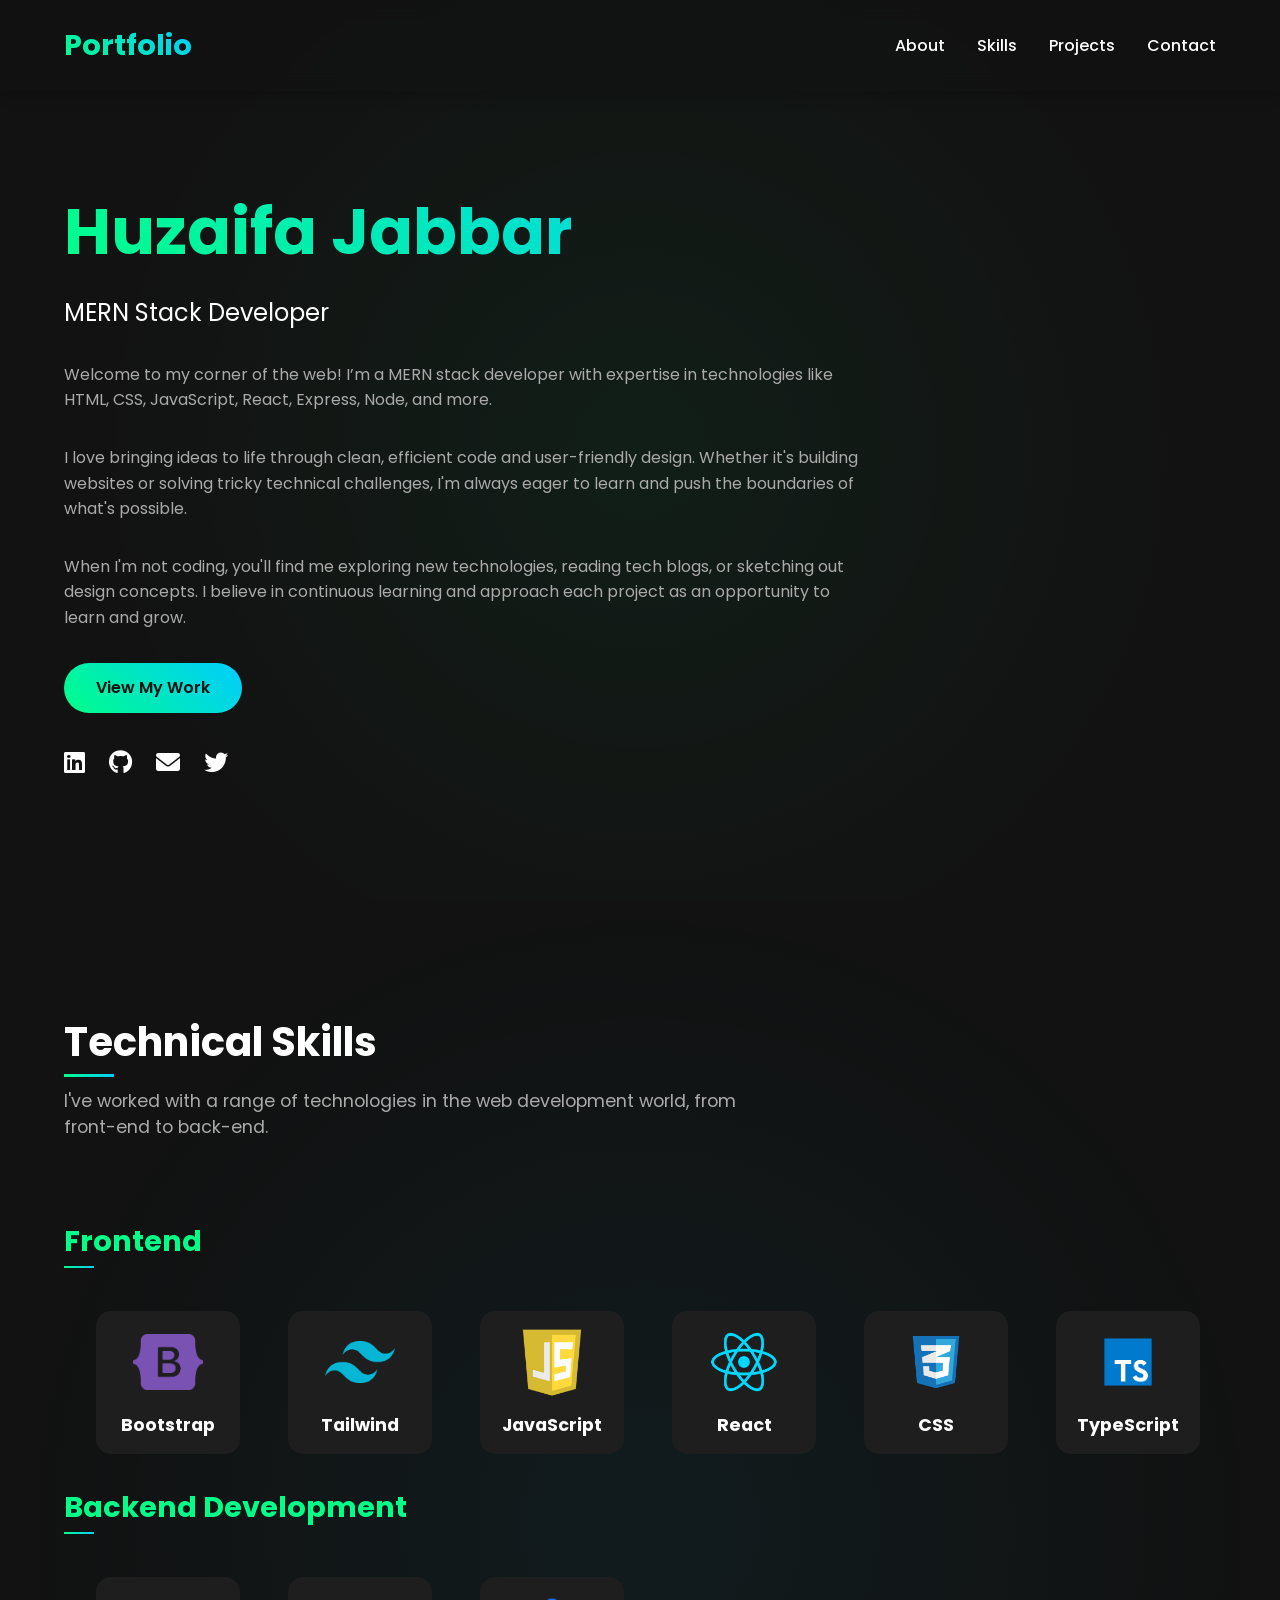
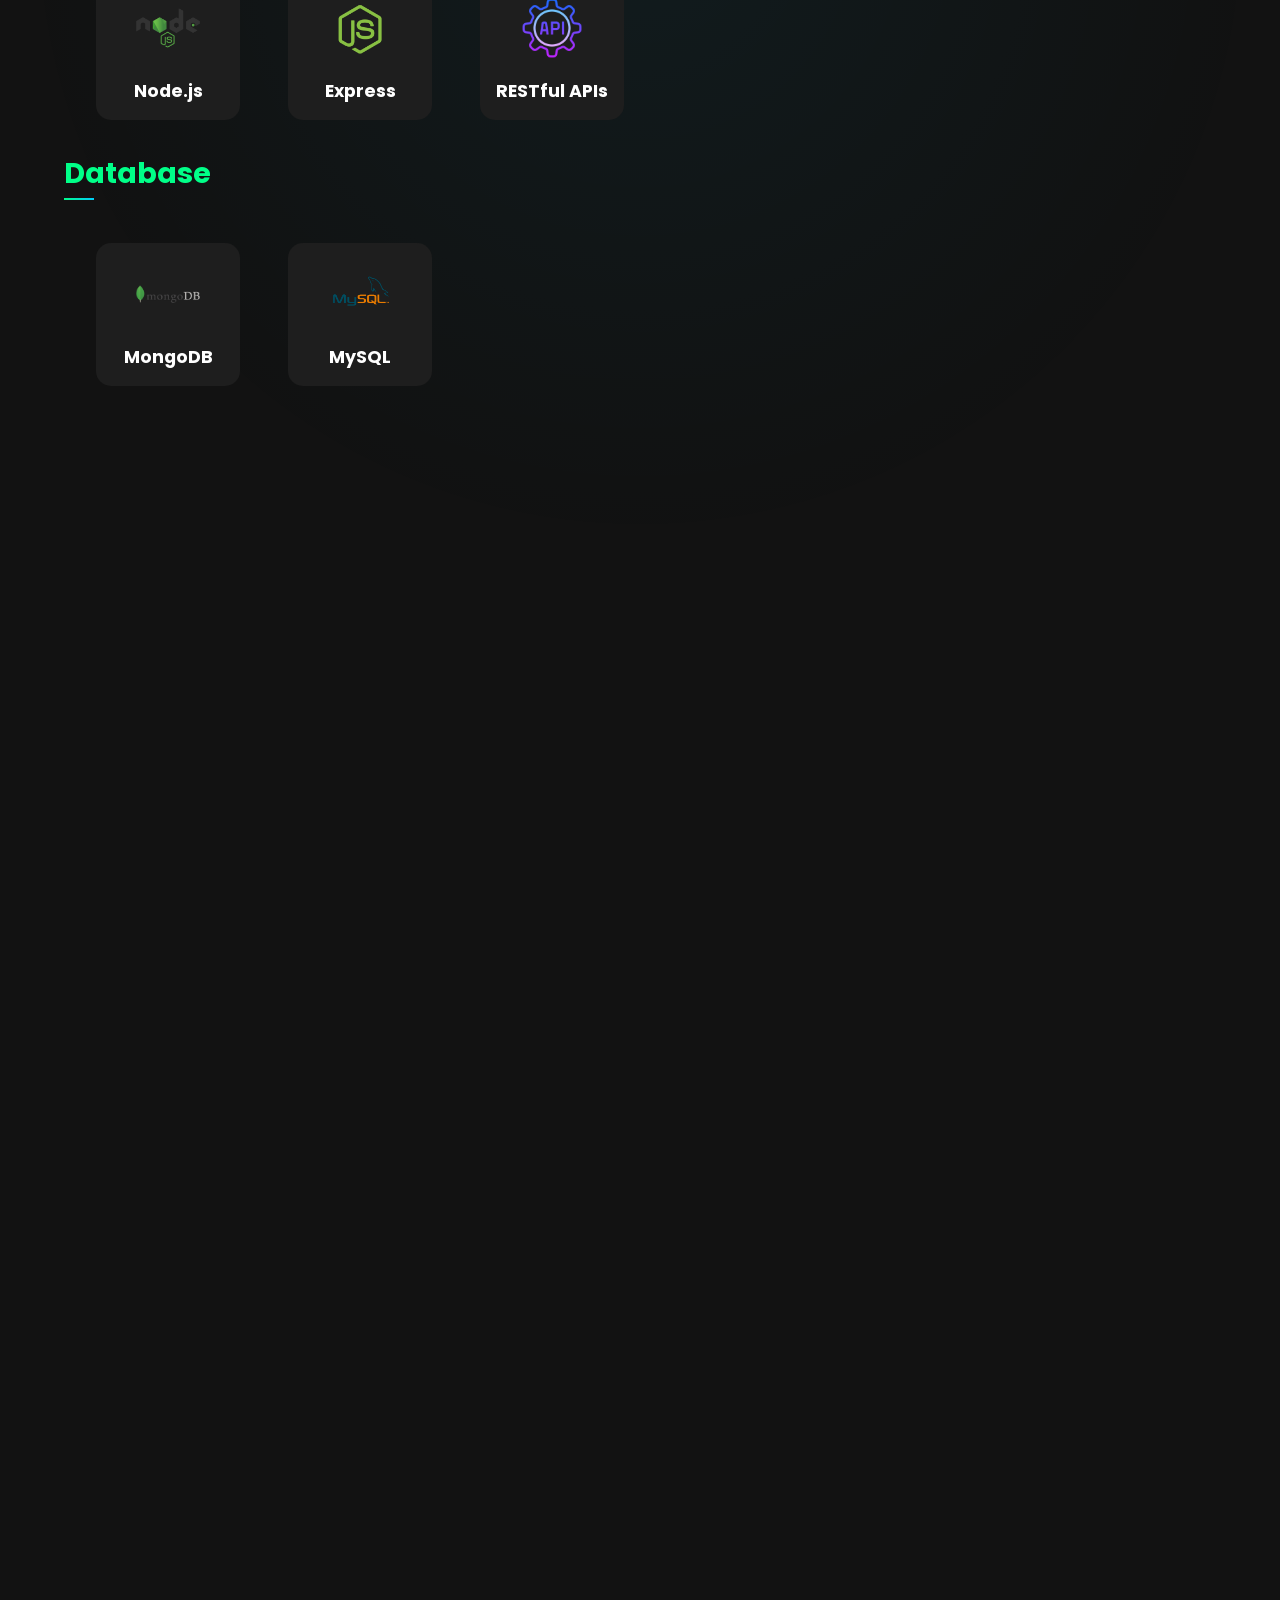
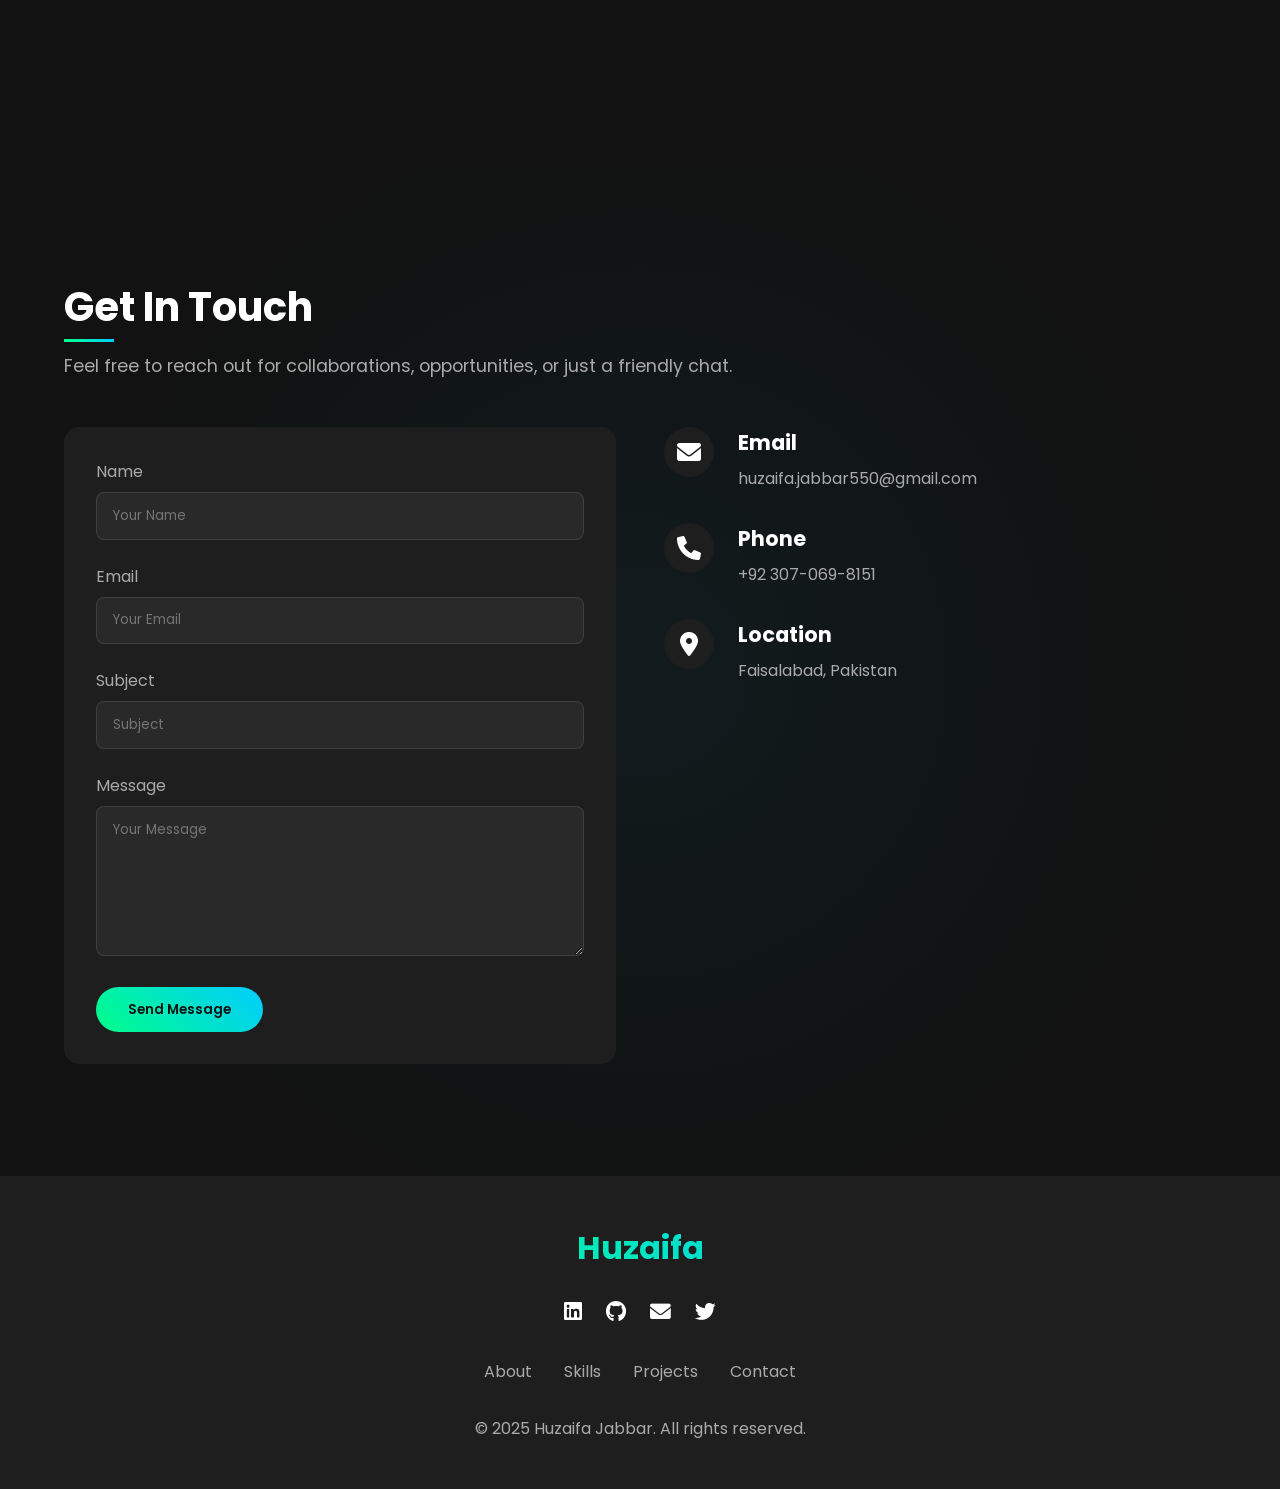
==== commit 99547c8f: "Added new skill" ====
--- a/index.html
+++ b/index.html
@@ -97,6 +97,10 @@
             <img src="CSS3.png" alt="CSS" />
             <h3>CSS</h3>
           </div>
+          <div class="skill-card">
+            <img src="typescript.png" alt="CSS" />
+            <h3>TypeScript</h3>
+          </div>
         </div>
 
         <h3 class="category-title">Backend Development</h3>
